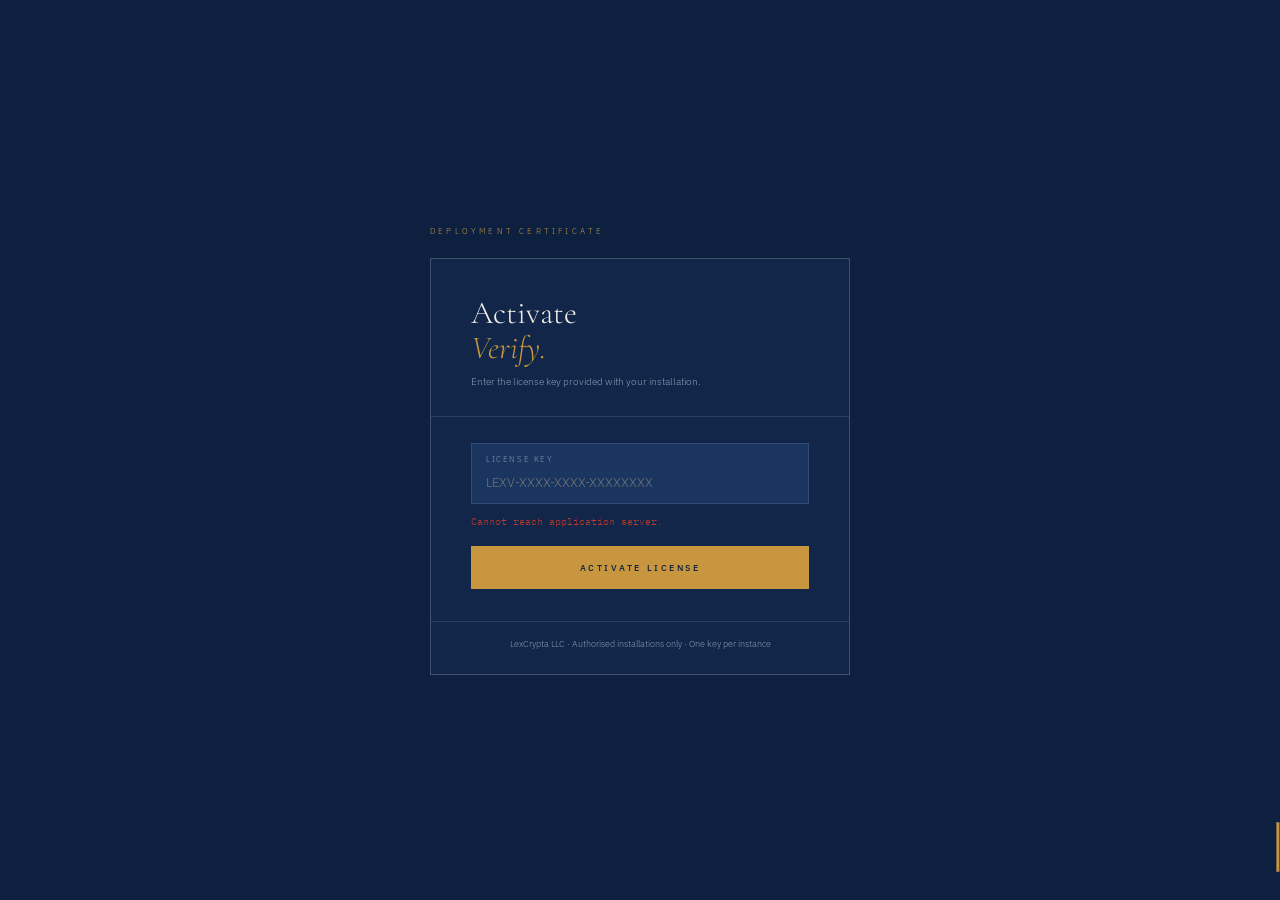
==== verify-deploy/index.html @ d0e6e13d "fix: complete load bar to 100% before overlay hides; exclude QS matters from list_matters API" ====
<!DOCTYPE html>
<html lang="en">
<head>
<meta charset="UTF-8">
<meta name="viewport" content="width=device-width,initial-scale=1">
<title>LexCrypta — Verify Terminal</title>
<link href="fonts/fonts.css" rel="stylesheet">
<style>
*,*::before,*::after{box-sizing:border-box;margin:0;padding:0}
:root{
  --navy:#0d2040;--navy2:#112649;--navy3:#1a3560;--navy4:#214070;
  --border:rgba(255,255,255,0.11);--border2:rgba(255,255,255,0.20);
  --gold:#c8963e;--gold2:#e0aa52;--golddim:rgba(200,150,62,0.09);
  --cream:#f2ede4;--muted:#8a9bb4;--text:#bcc8dc;
  --red:#c0392b;--reddim:rgba(192,57,43,0.09);
  --amber:#d4860a;--amberdim:rgba(212,134,10,0.09);
  --green:#2e7d52;--greendim:rgba(46,125,82,0.09);
  --teal:#1a7a6e;--tealdim:rgba(26,122,110,0.09);
  --blue:#2563a8;
  --sidebar:248px;
  --serif:'Cormorant Garamond',Georgia,serif;
  --sans:'IBM Plex Sans',sans-serif;
  --mono:'IBM Plex Mono',monospace;
}
html[data-theme="light"]{
  --navy:#eef2f7;--navy2:#e4eaf3;--navy3:#d8e2ef;--navy4:#cdd9ea;
  --border:rgba(0,40,80,0.09);--border2:rgba(0,40,80,0.16);
  --cream:#1a2d45;--text:#2e4a68;--muted:#587490;
  --golddim:rgba(160,110,30,0.10);
  --reddim:rgba(192,57,43,0.08);--amberdim:rgba(180,100,5,0.08);--greendim:rgba(30,100,60,0.08);
}
html{scroll-behavior:smooth}
body{font-family:var(--sans);background:var(--navy);color:var(--text);font-size:13px;line-height:1.6;font-weight:300;min-height:100vh;display:flex;-webkit-font-smoothing:antialiased}
::-webkit-scrollbar{width:3px}::-webkit-scrollbar-track{background:var(--navy2)}::-webkit-scrollbar-thumb{background:var(--border2)}

/* ── SIDEBAR ── */
.sidebar{width:var(--sidebar);min-height:100vh;background:var(--navy2);border-right:1px solid var(--border);display:flex;flex-direction:column;position:fixed;top:0;left:0;bottom:0;z-index:50}
.sidebar-logo{padding:28px 24px 20px;border-bottom:1px solid var(--border)}
.logo-name{font-family:var(--serif);font-size:17px;font-weight:500;letter-spacing:.14em;color:var(--cream);text-transform:uppercase}
.logo-sub{font-size:8px;letter-spacing:.32em;text-transform:uppercase;color:var(--gold);margin-top:3px}
.sidebar-user{padding:12px 24px;border-bottom:1px solid var(--border)}
.sidebar-user-name{color:var(--text);font-weight:400;display:block;font-size:11px;margin-bottom:1px}
.sidebar-user-role{font-size:9px;letter-spacing:.1em;text-transform:uppercase;color:var(--muted)}
.sidebar-nav{padding:14px 0;flex:1;overflow-y:auto}
.nav-section-label{font-size:8px;letter-spacing:.25em;text-transform:uppercase;color:var(--muted);padding:10px 24px 5px;opacity:.55}
.nav-item{display:flex;align-items:center;gap:10px;padding:10px 24px;font-size:10px;letter-spacing:.12em;text-transform:uppercase;color:var(--muted);border:none;border-left:2px solid transparent;transition:all .18s;cursor:pointer;background:none;width:100%;text-align:left;font-family:var(--sans);font-weight:400}
.nav-item:hover{color:var(--text);background:rgba(255,255,255,.025)}
.nav-item.active{color:var(--gold);border-left-color:var(--gold);background:var(--golddim)}
.nav-item svg{width:14px;height:14px;stroke:currentColor;fill:none;stroke-width:1.5;flex-shrink:0}
.nav-badge{margin-left:auto;min-width:17px;height:17px;display:inline-flex;align-items:center;justify-content:center;color:#fff;font-size:8px;font-weight:500;border-radius:9px;padding:0 5px;font-family:var(--mono)}
.nb-red{background:var(--red)}.nb-amber{background:var(--amber)}.nb-teal{background:var(--teal)}.nb-gold{background:var(--gold);color:var(--navy)}
.sidebar-footer{padding:14px 24px;border-top:1px solid var(--border);font-size:9px;color:var(--muted)}
.lib-dot{width:5px;height:5px;border-radius:50%;background:var(--green);display:inline-block;margin-right:5px;flex-shrink:0}

/* ── MAIN ── */
.main{margin-left:var(--sidebar);flex:1;display:flex;flex-direction:column;min-height:100vh}
.topbar{display:flex;align-items:center;justify-content:space-between;padding:18px 40px;border-bottom:1px solid var(--border);background:var(--navy2);position:sticky;top:0;z-index:40}
.topbar-title{font-family:var(--serif);font-size:22px;font-weight:300;color:var(--cream)}
.topbar-title em{font-style:italic;color:var(--gold)}
.topbar-actions{display:flex;gap:10px;align-items:center}

/* ── BUTTONS ── */
.btn{font-family:var(--sans);font-size:9px;letter-spacing:.2em;text-transform:uppercase;padding:10px 20px;border:1px solid var(--border2);background:none;color:var(--text);transition:all .18s;cursor:pointer;font-weight:400}
.btn:hover{border-color:var(--gold);color:var(--gold)}
.btn-gold{background:var(--gold);color:var(--navy);border-color:var(--gold);font-weight:500}
.btn-gold:hover{background:var(--gold2);color:var(--navy)}
.btn-teal{background:var(--teal);color:#fff;border-color:var(--teal);font-weight:500}
.btn-teal:hover{background:#1d8f82;color:#fff}
.btn-sm{padding:7px 13px;font-size:8px}
.btn-danger{border-color:rgba(192,57,43,.3);color:var(--red)}
.btn-danger:hover{background:var(--reddim)}
.btn:disabled{opacity:.35;cursor:not-allowed}

/* ── CONTENT ── */
.content{padding:32px 40px;flex:1}
.view{display:none}.view.active{display:block}

/* ════════════════════════════════
   LOGIN
════════════════════════════════ */
#view-login{display:flex;align-items:center;justify-content:center;min-height:100vh;padding:40px;background:var(--navy);position:fixed;inset:0;z-index:200}
.login-bg{position:absolute;inset:0;background-image:linear-gradient(rgba(200,150,62,.6) 1px,transparent 1px),linear-gradient(90deg,rgba(200,150,62,.6) 1px,transparent 1px);background-size:72px 72px;opacity:.018;pointer-events:none}
.login-glow{position:absolute;inset:0;pointer-events:none;background:radial-gradient(ellipse 60% 50% at 50% 50%,rgba(200,150,62,.06) 0%,transparent 70%)}
.login-card{position:relative;z-index:2;width:100%;max-width:400px;border:1px solid var(--border2);background:var(--navy2)}
.login-head{padding:36px 40px 24px;border-bottom:1px solid var(--border)}
.login-kicker{font-size:8px;letter-spacing:.4em;text-transform:uppercase;color:var(--gold);display:flex;align-items:center;gap:12px;margin-bottom:16px}
.login-kicker::before{content:'';width:20px;height:1px;background:var(--gold)}
.login-h{font-family:var(--serif);font-size:30px;font-weight:300;color:var(--cream);line-height:1.1}
.login-h em{font-style:italic;color:var(--gold)}
.login-body{padding:24px 40px 32px}
.field-group{margin-bottom:2px}
.field-lbl{background:var(--navy3);border:1px solid var(--border);border-bottom:none;padding:9px 14px 0;font-size:8px;letter-spacing:.2em;text-transform:uppercase;color:var(--muted)}
.field-inp{background:var(--navy3);border:1px solid var(--border);border-top:none;color:var(--cream);padding:7px 14px 11px;font-size:13px;outline:none;width:100%;font-family:var(--sans);font-weight:300;transition:border-color .2s}
.field-inp:focus{border-color:rgba(200,150,62,.4)}
.field-inp::placeholder{color:var(--muted)}
.login-submit{width:100%;padding:15px;margin-top:14px;background:var(--gold);color:var(--navy);font-size:9px;letter-spacing:.25em;text-transform:uppercase;font-weight:500;border:none;cursor:pointer;font-family:var(--sans);transition:background .2s}
.login-submit:hover{background:var(--gold2)}
.login-hint{font-size:10px;color:var(--muted);text-align:center;padding:12px 40px 22px;border-top:1px solid var(--border);line-height:1.6}

/* ════════════════════════════════
   DASHBOARD — CLEAN
════════════════════════════════ */
.dash-stats{display:grid;grid-template-columns:repeat(4,1fr);gap:1px;background:var(--border);border:1px solid var(--border);margin-bottom:28px}
.stat-cell{background:var(--navy2);padding:20px 22px;position:relative;overflow:hidden}
.stat-cell::before{content:'';position:absolute;top:0;left:0;right:0;height:2px;background:var(--border)}
.sc-gold::before{background:var(--gold)}.sc-red::before{background:var(--red)}.sc-amber::before{background:var(--amber)}.sc-teal::before{background:var(--teal)}
.stat-lbl{font-size:8px;letter-spacing:.22em;text-transform:uppercase;color:var(--muted);margin-bottom:8px}
.stat-val{font-family:var(--serif);font-size:32px;font-weight:300;color:var(--cream);line-height:1}
.stat-sub{font-size:9px;color:var(--muted);margin-top:4px}

.section-eyebrow{font-size:8px;letter-spacing:.3em;text-transform:uppercase;color:var(--gold);display:flex;align-items:center;gap:12px;margin-bottom:16px}
.section-eyebrow::after{content:'';flex:1;height:1px;background:var(--border)}

/* ── CLEAN MATTER ROWS ── */
.matters-list{display:flex;flex-direction:column;gap:1px;background:var(--border);border:1px solid var(--border)}
.matter-row{background:var(--navy2);display:flex;align-items:center;gap:14px;padding:16px 20px;transition:background .15s;cursor:pointer}
.matter-row:hover{background:var(--navy3)}
.matter-att{width:7px;height:7px;border-radius:50%;flex-shrink:0}
.att-red{background:var(--red);box-shadow:0 0 7px rgba(192,57,43,.5)}
.att-amber{background:var(--amber);box-shadow:0 0 5px rgba(212,134,10,.4)}
.att-blue{background:#4a7fc0}
.att-green{background:var(--green)}
.matter-main{flex:1;min-width:0}
.matter-subject{font-family:var(--serif);font-size:16px;font-weight:400;color:var(--cream);margin-bottom:2px;white-space:nowrap;overflow:hidden;text-overflow:ellipsis}
.matter-ref{font-size:9px;color:var(--muted);font-family:var(--mono)}
.matter-meta{display:flex;gap:12px;margin-top:5px;flex-wrap:wrap;align-items:center}
.m-type{font-size:8px;letter-spacing:.14em;text-transform:uppercase;padding:2px 7px;border:1px solid var(--border)}
.m-type.bankruptcy{color:var(--amber);border-color:rgba(212,134,10,.28)}
.m-type.family_law{color:#7ab0d4;border-color:rgba(122,176,212,.28)}
.m-type.civil{color:#a78bfa;border-color:rgba(167,139,250,.28)}
.m-date{font-size:9px;color:var(--muted);font-family:var(--mono)}
.m-flag{font-size:10px;color:var(--muted)}
.matter-right{display:flex;align-items:center;gap:10px;flex-shrink:0}
.exp-badge{font-size:8px;letter-spacing:.12em;text-transform:uppercase;padding:3px 9px;border:1px solid;font-family:var(--mono)}
.exp-HIGH{color:var(--red);border-color:rgba(192,57,43,.3);background:var(--reddim)}
.exp-MEDIUM{color:var(--amber);border-color:rgba(212,134,10,.3);background:var(--amberdim)}
.exp-LOW{color:var(--green);border-color:rgba(46,125,82,.3);background:var(--greendim)}
.exp-PENDING{color:var(--muted);border-color:var(--border)}
.m-last{font-size:9px;color:var(--muted);font-family:var(--mono);white-space:nowrap}
.q-btn{font-size:8px;letter-spacing:.14em;text-transform:uppercase;padding:6px 12px;border:1px solid var(--border2);background:none;color:var(--muted);cursor:pointer;font-family:var(--sans);transition:all .18s;white-space:nowrap}
.q-btn:hover{border-color:var(--teal);color:var(--teal)}
.q-btn.queued{border-color:rgba(26,122,110,.4);color:var(--teal);background:var(--tealdim)}
.m-chevron{width:13px;height:13px;stroke:var(--muted);fill:none;stroke-width:1.5;flex-shrink:0}

/* ════════════════════════════════
   LEXI QUEUE VIEW
════════════════════════════════ */
.queue-header-band{
  background:var(--navy2);border:1px solid var(--border);border-top:2px solid var(--teal);
  padding:20px 24px;margin-bottom:20px;
  display:flex;align-items:center;justify-content:space-between;flex-wrap:wrap;gap:14px;
}
.qh-left{}
.qh-eyebrow{font-size:8px;letter-spacing:.3em;text-transform:uppercase;color:var(--teal);display:flex;align-items:center;gap:10px;margin-bottom:6px}
.qh-eyebrow svg{width:12px;height:12px;stroke:currentColor;fill:none;stroke-width:2}
.qh-title{font-family:var(--serif);font-size:22px;font-weight:300;color:var(--cream)}
.qh-sub{font-size:11px;color:var(--muted);margin-top:4px;line-height:1.6}
.qh-right{display:flex;gap:10px;align-items:center;flex-wrap:wrap}

/* Progress bar */
.queue-progress-bar{display:none;background:var(--navy2);border:1px solid var(--border);padding:14px 20px;margin-bottom:16px}
.qpb-track{height:2px;background:var(--border);position:relative;overflow:hidden;margin-bottom:8px}
.qpb-fill{position:absolute;top:0;left:0;height:100%;background:var(--teal);transition:width .7s ease}
.qpb-row{display:flex;justify-content:space-between;align-items:center}
.qpb-label{font-family:var(--mono);font-size:10px;color:var(--muted)}
.qpb-stage{color:var(--teal)}
.qpb-pct{font-family:var(--mono);font-size:10px;color:var(--muted)}

/* Queue empty state */
.queue-empty-state{border:1px solid var(--border);background:var(--navy2);padding:48px 32px;text-align:center}
.qes-num{font-family:var(--serif);font-size:48px;color:var(--border2);font-weight:300;line-height:1;margin-bottom:10px}
.qes-title{font-family:var(--serif);font-size:20px;color:var(--text);font-weight:300;margin-bottom:8px}
.qes-sub{font-size:12px;color:var(--muted);line-height:1.7;max-width:380px;margin:0 auto 20px}

/* Queue items */
.queue-items{display:flex;flex-direction:column;gap:1px;background:var(--border);border:1px solid var(--border);margin-bottom:16px}
.queue-item{background:var(--navy2);position:relative;transition:background .15s}
.queue-item:hover{background:var(--navy3)}
.queue-item.qi-running{background:var(--tealdim);border-left:2px solid var(--teal)}
.queue-item.qi-done{opacity:.55}
.qi-top{display:flex;align-items:center;gap:12px;padding:16px 20px}
.qi-rank{font-family:var(--serif);font-size:28px;font-weight:300;color:var(--border2);line-height:1;width:28px;text-align:center;flex-shrink:0}
.qi-rank.active-rank{color:var(--teal)}
.qi-reorder{display:flex;flex-direction:column;gap:2px;flex-shrink:0}
.qi-rb{background:none;border:1px solid var(--border);color:var(--muted);width:20px;height:16px;display:flex;align-items:center;justify-content:center;cursor:pointer;font-size:8px;transition:all .15s;padding:0;line-height:1}
.qi-rb:hover{border-color:var(--gold);color:var(--gold)}
.qi-rb:disabled{opacity:.2;cursor:not-allowed}
.qi-main{flex:1;min-width:0}
.qi-subject{font-family:var(--serif);font-size:16px;font-weight:400;color:var(--cream);margin-bottom:2px}
.qi-ref{font-size:9px;color:var(--muted);font-family:var(--mono)}
.qi-meta{display:flex;gap:12px;margin-top:5px;flex-wrap:wrap;align-items:center}
.qi-type{font-size:8px;letter-spacing:.12em;text-transform:uppercase;padding:2px 7px;border:1px solid var(--border)}
.qi-type.bankruptcy{color:var(--amber);border-color:rgba(212,134,10,.28)}
.qi-type.family_law{color:#7ab0d4;border-color:rgba(122,176,212,.28)}
.qi-type.civil{color:#a78bfa;border-color:rgba(167,139,250,.28)}
.qi-docs{font-size:9px;color:var(--muted);font-family:var(--mono)}
.qi-right{display:flex;align-items:center;gap:10px;flex-shrink:0}
.qi-status{font-size:8px;letter-spacing:.12em;text-transform:uppercase;padding:3px 9px;border:1px solid;font-family:var(--mono)}
.qis-waiting{color:var(--muted);border-color:var(--border)}
.qis-running{color:var(--teal);border-color:rgba(26,122,110,.4);background:var(--tealdim);animation:blink 1.3s ease-in-out infinite}
.qis-done{color:var(--green);border-color:rgba(46,125,82,.3);background:var(--greendim)}
@keyframes blink{0%,100%{opacity:1}50%{opacity:.4}}
.qi-remove{background:none;border:none;color:var(--muted);cursor:pointer;font-size:15px;line-height:1;padding:2px 5px;transition:color .15s}
.qi-remove:hover{color:var(--red)}

/* ── LEXI ATTENTION SCORE — in queue ── */
.qi-las{padding:0 20px 16px 60px}
.qi-las.hidden{display:none}
.las-card{background:var(--navy3);border:1px solid var(--border2);position:relative;overflow:hidden}
.las-card::before{content:'';position:absolute;top:0;left:0;right:0;height:2px}
.las-card.lc-high::before{background:var(--red)}
.las-card.lc-mid::before{background:var(--amber)}
.las-card.lc-low::before{background:var(--green)}
.las-inner{padding:14px 18px;display:flex;align-items:flex-start;gap:16px}
.las-score-col{flex-shrink:0;text-align:center;width:68px}
.las-score-num{font-family:var(--serif);font-size:38px;font-weight:300;color:var(--cream);line-height:1}
.las-score-lbl{font-size:7px;letter-spacing:.2em;text-transform:uppercase;color:var(--muted);margin-top:2px}
.las-bar-track{width:100%;height:2px;background:var(--border);margin-top:6px}
.las-bar-fill{height:100%;transition:width 1.2s cubic-bezier(.2,.8,.3,1)}
.lbf-high{background:var(--red)}.lbf-mid{background:var(--amber)}.lbf-low{background:var(--green)}
.las-main{flex:1;min-width:0}
.las-verdict{font-size:9px;letter-spacing:.2em;text-transform:uppercase;font-weight:500;margin-bottom:5px}
.lv-high{color:var(--red)}.lv-mid{color:var(--amber)}.lv-low{color:var(--green)}
.las-reason{font-size:11px;color:var(--muted);line-height:1.65;font-style:italic;margin-bottom:8px}
.las-breakdown-btn{font-size:8px;letter-spacing:.14em;text-transform:uppercase;color:var(--gold);background:none;border:none;cursor:pointer;padding:0;font-family:var(--sans);transition:opacity .15s}
.las-breakdown-btn:hover{opacity:.7}
.las-breakdown{display:none;padding:12px 18px 14px;border-top:1px solid var(--border);background:var(--navy)}
.las-breakdown.open{display:block}
.las-comp{display:flex;align-items:center;gap:10px;margin-bottom:7px}
.las-comp:last-child{margin-bottom:0}
.las-comp-lbl{font-size:9px;letter-spacing:.06em;color:var(--muted);width:150px;flex-shrink:0}
.las-comp-track{flex:1;height:2px;background:var(--border);position:relative}
.las-comp-fill{position:absolute;top:0;left:0;height:100%;background:var(--gold);transition:width 1s ease .15s}
.las-comp-val{font-family:var(--mono);font-size:10px;color:var(--text);width:36px;text-align:right;flex-shrink:0}
.las-comp-max{color:var(--muted);font-size:9px}

/* No LAS state */
.qi-no-las{background:var(--navy3);border:1px solid var(--border);padding:12px 16px;font-size:11px;color:var(--muted);font-style:italic;display:flex;align-items:center;gap:10px}
.qi-no-las::before{content:'';width:3px;height:20px;background:var(--border2);border-radius:2px;flex-shrink:0}

/* Queue footer note */
.queue-note{font-size:10px;color:var(--muted);line-height:1.7;padding:12px 0}

/* ════════════════════════════════
   MATTER VIEW
════════════════════════════════ */
.matter-header{background:var(--navy2);border:1px solid var(--border);border-top:2px solid var(--gold);padding:22px 28px;margin-bottom:20px;display:flex;align-items:flex-start;justify-content:space-between;gap:20px}
.mh-eyebrow{font-size:8px;letter-spacing:.28em;text-transform:uppercase;color:var(--gold);margin-bottom:7px;display:flex;align-items:center;gap:10px}
.mh-eyebrow::before{content:'';width:14px;height:1px;background:var(--gold)}
.mh-subject{font-family:var(--serif);font-size:26px;font-weight:300;color:var(--cream);line-height:1.1;margin-bottom:3px}
.mh-meta{display:flex;gap:18px;flex-wrap:wrap;margin-top:8px}
.mhf-lbl{color:var(--muted);font-size:8px;letter-spacing:.12em;text-transform:uppercase;margin-right:5px}
.mhf-val{color:var(--text);font-family:var(--mono);font-size:10px}
.mh-right{display:flex;flex-direction:column;align-items:flex-end;gap:8px;flex-shrink:0}
.mh-las{text-align:right}
.mh-las-num{font-family:var(--serif);font-size:36px;font-weight:300;line-height:1;color:var(--cream)}
.mh-las-lbl{font-size:7px;letter-spacing:.22em;text-transform:uppercase;color:var(--gold);margin-top:2px}
.mh-las-verdict{font-size:9px;letter-spacing:.15em;text-transform:uppercase;margin-top:3px}
.ps-verdict{font-size:42px;font-weight:700;letter-spacing:.08em;font-family:var(--mono);line-height:1}
.ps-verdict.pursue{color:#2e9e6b}
.ps-verdict.skip{color:#c0392b}
.ps-score{font-size:11px;letter-spacing:.15em;color:var(--muted);margin:4px 0 12px;font-family:var(--mono)}
.ps-bullets{font-size:12px;line-height:1.8;color:var(--text);max-width:600px}
.ps-bullets span{display:block;padding-left:12px;position:relative}
.ps-bullets span::before{content:"›";position:absolute;left:0;color:var(--gold)}
.db-checks-grid{display:grid;grid-template-columns:1fr 1fr;gap:6px}
.db-check-row{display:flex;align-items:center;gap:10px;padding:8px 12px;background:var(--navy2);border:1px solid var(--border);border-radius:3px}
.db-check-name{font-size:10px;font-weight:500;flex:1}
.db-check-finding{font-size:10px;color:var(--muted);flex:2}
.db-pill{font-size:8px;letter-spacing:.1em;padding:2px 7px;border-radius:2px;font-weight:600}
.db-pill.hit{background:rgba(192,57,43,.15);color:#c0392b}
.db-pill.clear{background:rgba(46,158,107,.15);color:#2e9e6b}
.db-pill.pending{background:rgba(200,150,62,.15);color:var(--gold)}

/* Upload zones */
.upload-zones{display:grid;grid-template-columns:repeat(3,1fr);gap:1px;background:var(--border);border:1px solid var(--border);margin-bottom:18px}
.upload-zone{background:var(--navy2);padding:20px}
.uz-head{display:flex;align-items:center;justify-content:space-between;margin-bottom:12px}
.uz-type{font-size:8px;letter-spacing:.2em;text-transform:uppercase;color:var(--muted);display:flex;align-items:center;gap:7px}
.uz-type svg{width:12px;height:12px;stroke:currentColor;fill:none;stroke-width:1.5}
.uz-count{font-family:var(--mono);font-size:9px;color:var(--muted);border:1px solid var(--border);padding:2px 7px}
.uz-count.has{color:var(--gold);border-color:rgba(200,150,62,.3)}
.dz{border:1px dashed var(--border2);padding:16px;text-align:center;cursor:pointer;transition:all .2s;position:relative;min-height:68px;display:flex;flex-direction:column;align-items:center;justify-content:center;gap:4px}
.dz:hover,.dz.over{border-color:var(--gold);background:var(--golddim)}
.dz input{position:absolute;inset:0;opacity:0;cursor:pointer;width:100%;height:100%}
.dz-icon{font-size:17px;opacity:.35}
.dz-text{font-size:10px;color:var(--muted);line-height:1.4}
.dz-text span{color:var(--gold)}
.file-pills{display:flex;flex-direction:column;gap:3px;margin-top:7px}
.file-pill{display:flex;align-items:center;justify-content:space-between;background:var(--navy);border:1px solid var(--border);padding:5px 9px;font-size:10px}
.fp-name{color:var(--text);overflow:hidden;text-overflow:ellipsis;white-space:nowrap;flex:1}
.fp-badge{font-family:var(--mono);font-size:8px;padding:1px 5px;border:1px solid;flex-shrink:0;margin-left:7px}
.fpb-ready{color:var(--green);border-color:rgba(46,125,82,.3)}
.fpb-parsing{color:#4a9fd4;border-color:rgba(74,159,212,.3)}

.run-bar{background:var(--navy2);border:1px solid var(--border);padding:14px 20px;margin-bottom:18px;display:flex;align-items:center;gap:14px;flex-wrap:wrap}
.run-analyst-inp{background:transparent;border:none;border-bottom:1px solid var(--border);color:var(--cream);font-family:var(--sans);font-size:12px;padding:3px 0;outline:none;transition:border-color .2s;width:180px}
.run-analyst-inp:focus{border-bottom-color:var(--gold)}
.run-status{font-family:var(--mono);font-size:10px;color:var(--muted);flex:1;min-width:140px}

/* Results */
.results-eyebrow{font-size:8px;letter-spacing:.28em;text-transform:uppercase;color:var(--gold);display:flex;align-items:center;gap:12px;margin-bottom:16px}
.results-eyebrow::after{content:'';flex:1;height:1px;background:var(--border)}

.results-zones{display:grid;grid-template-columns:1fr 1fr;gap:1px;background:var(--border);border:1px solid var(--border);margin-bottom:18px}
.results-zone{background:var(--navy2)}
.rz-head{padding:12px 16px;border-bottom:1px solid var(--border);display:flex;align-items:center;gap:8px}
.rz-head-title{font-size:9px;letter-spacing:.18em;text-transform:uppercase;color:var(--muted)}
.rz-head-title.gold{color:var(--gold)}

.signal-cats{display:flex;flex-direction:column}
.sig-cat{padding:11px 16px;display:flex;align-items:center;gap:10px;border-bottom:1px solid var(--border);transition:background .12s}
.sig-cat:last-child{border-bottom:none}
.sig-cat:hover{background:var(--navy3)}
.sig-ind{width:3px;height:30px;flex-shrink:0;border-radius:2px}
.ind-detected{background:var(--gold)}.ind-possible{background:var(--amber)}.ind-none{background:var(--border2)}
.sig-main{flex:1;min-width:0}
.sig-name{font-family:var(--serif);font-size:14px;color:var(--cream);font-weight:400;margin-bottom:1px}
.sig-cat-label{font-size:8px;letter-spacing:.1em;text-transform:uppercase;color:var(--muted)}
.sig-right{text-align:right;flex-shrink:0}
.sig-badge{font-family:var(--mono);font-size:8px;padding:2px 7px;border:1px solid;display:inline-block;margin-bottom:2px}
.scb-detected{color:var(--gold);border-color:rgba(200,150,62,.3);background:var(--golddim)}
.scb-possible{color:var(--amber);border-color:rgba(212,134,10,.3);background:var(--amberdim)}
.scb-none{color:var(--muted);border-color:var(--border)}
.sig-count{font-size:9px;color:var(--muted);font-family:var(--mono)}
.sig-amt{font-size:10px;color:var(--gold);font-family:var(--mono)}

.intel-cards{display:flex;flex-direction:column;gap:8px;padding:14px}
.intel-card{border:1px solid var(--border);background:var(--navy3);padding:14px;position:relative;overflow:hidden}
.intel-card::before{content:'';position:absolute;left:0;top:0;bottom:0;width:2px}
.intel-card.asset::before{background:var(--gold)}
.intel-card.conversion::before{background:var(--amber)}
.intel-card.flow::before{background:#4a9fd4}
.intel-card.obfuscation::before{background:var(--red)}
.ic-cat{font-size:8px;letter-spacing:.18em;text-transform:uppercase;margin-bottom:4px;padding-left:8px}
.ic-cat.asset{color:var(--gold)}.ic-cat.conversion{color:var(--amber)}.ic-cat.flow{color:#4a9fd4}.ic-cat.obfuscation{color:var(--red)}
.ic-title{font-family:var(--serif);font-size:15px;color:var(--cream);font-weight:400;margin-bottom:5px;padding-left:8px}
.ic-narrative{font-size:11px;color:var(--muted);line-height:1.65;padding-left:8px;margin-bottom:8px;font-style:italic}
.ic-tags{display:flex;gap:6px;flex-wrap:wrap;padding-left:8px;margin-bottom:8px}
.ic-tag{font-size:8px;letter-spacing:.1em;text-transform:uppercase;padding:2px 7px;border:1px solid var(--border);color:var(--muted);font-family:var(--mono)}
.ic-tag.high{color:var(--green);border-color:rgba(46,125,82,.3)}
.ic-tag.medium{color:var(--amber);border-color:rgba(212,134,10,.3)}
.ic-tag.low{color:var(--red);border-color:rgba(192,57,43,.3)}
.ic-path{padding:9px 11px;background:var(--navy);border:1px solid var(--border);font-size:10px;color:var(--text);line-height:1.65}
.ic-path-lbl{font-size:8px;letter-spacing:.16em;text-transform:uppercase;color:var(--gold);margin-bottom:3px;display:block}

.tax-recon{border:1px solid var(--border);border-top:2px solid var(--amber);background:var(--navy2);margin-bottom:18px}
.tax-head{padding:12px 18px;border-bottom:1px solid var(--border);display:flex;align-items:center;justify-content:space-between}
.tax-title{font-size:9px;letter-spacing:.18em;text-transform:uppercase;color:var(--amber);display:flex;align-items:center;gap:7px}
.tax-title svg{width:11px;height:11px;stroke:currentColor;fill:none;stroke-width:2}
.tax-grid{display:grid;grid-template-columns:repeat(3,1fr);gap:1px;background:var(--border);margin:14px 14px 10px}
.tax-cell{background:var(--navy3);padding:12px 14px;text-align:center}
.tax-cell-lbl{font-size:8px;letter-spacing:.16em;text-transform:uppercase;color:var(--muted);margin-bottom:4px}
.tax-cell-val{font-family:var(--serif);font-size:22px;font-weight:300;line-height:1}
.tv-declared{color:var(--text)}.tv-detected{color:var(--gold)}.tv-gap{color:var(--red)}
.tax-narrative{font-size:11px;color:var(--muted);line-height:1.75;font-style:italic;border-left:2px solid var(--amber);padding:9px 14px;background:var(--amberdim);margin:0 14px 14px}

.timeline-band{border:1px solid var(--border);background:var(--navy2);margin-bottom:18px}
.tb-head{padding:11px 18px;border-bottom:1px solid var(--border);font-size:9px;letter-spacing:.18em;text-transform:uppercase;color:var(--muted);display:flex;justify-content:space-between}
.tb-periods{display:flex}
.tb-period{flex:1;padding:11px 14px;border-right:1px solid var(--border);text-align:center}
.tb-period:last-child{border-right:none}
.tb-period-lbl{font-size:8px;letter-spacing:.14em;text-transform:uppercase;color:var(--muted);margin-bottom:3px}
.tb-period-val{font-family:var(--serif);font-size:18px;color:var(--cream);font-weight:300}
.tb-period-sub{font-size:9px;color:var(--muted);margin-top:2px}
.tb-period.tb-active{background:var(--golddim)}
.tb-period.tb-active .tb-period-lbl,.tb-period.tb-active .tb-period-val{color:var(--gold)}

.lexi-audit{border:1px solid var(--border);border-left:2px solid var(--gold);background:var(--navy2);padding:12px 18px;display:flex;align-items:center;gap:12px;margin-bottom:16px;font-size:11px;color:var(--muted);line-height:1.6}
.la-dot{width:5px;height:5px;border-radius:50%;background:var(--green);flex-shrink:0}
.la-text strong{color:var(--gold)}

/* ════════════════════════════════
   ADMIN
════════════════════════════════ */
.admin-grid{display:grid;grid-template-columns:1fr 1fr;gap:14px}
.admin-card{background:var(--navy2);border:1px solid var(--border);padding:22px}
.admin-card h3{font-family:var(--serif);font-size:17px;color:var(--cream);font-weight:300;margin-bottom:14px;padding-bottom:11px;border-bottom:1px solid var(--border)}
.user-row{display:flex;align-items:center;justify-content:space-between;padding:9px 0;border-bottom:1px solid var(--border);font-size:12px}
.user-row:last-child{border-bottom:none}
.user-name{color:var(--cream);font-weight:400}
.user-email{color:var(--muted);font-size:10px;font-family:var(--mono)}
.user-role{font-size:8px;letter-spacing:.12em;text-transform:uppercase;padding:2px 7px;border:1px solid}
.role-admin{color:var(--gold);border-color:rgba(200,150,62,.3)}
.role-lawyer{color:var(--muted);border-color:var(--border2)}
.lib-count-grid{display:grid;grid-template-columns:repeat(2,1fr);gap:1px;background:var(--border);margin-top:12px}
.lc-cell{background:var(--navy3);padding:10px 12px;text-align:center}
.lc-num{font-family:var(--serif);font-size:24px;color:var(--gold);font-weight:300;line-height:1}
.lc-lbl{font-size:8px;letter-spacing:.14em;text-transform:uppercase;color:var(--muted);margin-top:3px}

/* ════════════════════════════════
   MODALS & NOTIFY
════════════════════════════════ */
.modal-overlay{position:fixed;inset:0;background:rgba(8,15,28,.9);z-index:150;display:none;align-items:center;justify-content:center;backdrop-filter:blur(4px)}
.modal-overlay.show{display:flex}
.modal{background:var(--navy2);border:1px solid var(--border2);width:100%;max-width:560px;position:relative;animation:modalIn .22s ease}
@keyframes modalIn{from{opacity:0;transform:translateY(14px)}to{opacity:1;transform:none}}
.modal::before{content:'';position:absolute;top:0;left:0;right:0;height:2px;background:linear-gradient(90deg,transparent,var(--gold),transparent)}
.modal-head{padding:28px 32px 20px;border-bottom:1px solid var(--border)}
.modal-eyebrow{font-size:8px;letter-spacing:.3em;text-transform:uppercase;color:var(--gold);margin-bottom:8px}
.modal-title{font-family:var(--serif);font-size:24px;font-weight:300;color:var(--cream)}
.modal-title em{font-style:italic;color:var(--gold)}
.modal-body{padding:24px 32px}
.form-row{display:grid;grid-template-columns:1fr 1fr;gap:10px;margin-bottom:10px}
.form-row.full{grid-template-columns:1fr}
.field{display:flex;flex-direction:column;gap:6px}
.field-label{font-size:8px;letter-spacing:.18em;text-transform:uppercase;color:var(--muted)}
.field-input{background:var(--navy);border:1px solid var(--border);color:var(--cream);padding:10px 13px;font-size:12px;outline:none;font-family:var(--sans);font-weight:300;transition:border-color .2s}
.field-input:focus{border-color:rgba(200,150,62,.4)}
.field-input::placeholder{color:var(--muted)}
select.field-input{cursor:pointer;appearance:none;background-image:url("data:image/svg+xml,%3Csvg xmlns='http://www.w3.org/2000/svg' width='10' height='6'%3E%3Cpath d='M0 0l5 6 5-6z' fill='%236a7a8e'/%3E%3C/svg%3E");background-repeat:no-repeat;background-position:right 12px center;padding-right:30px}
.type-grid{display:grid;grid-template-columns:repeat(3,1fr);gap:7px;margin-bottom:14px}
.type-opt{border:1px solid var(--border);background:var(--navy);padding:12px 10px;text-align:center;cursor:pointer;transition:all .18s;position:relative;overflow:hidden}
.type-opt::before{content:'';position:absolute;top:0;left:0;right:0;height:2px;background:transparent;transition:background .18s}
.type-opt:hover{border-color:var(--border2)}
.type-opt.selected{border-color:rgba(200,150,62,.35);background:var(--golddim)}
.type-opt.selected::before{background:var(--gold)}
.type-opt.selected .type-name{color:var(--gold)}
.type-icon{font-size:16px;margin-bottom:5px;display:block}
.type-name{font-size:9px;letter-spacing:.1em;text-transform:uppercase;color:var(--muted);display:block;transition:color .18s}
.type-desc{font-size:9px;color:var(--muted);margin-top:2px;line-height:1.3;display:block}
.modal-foot{padding:16px 32px;border-top:1px solid var(--border);display:flex;justify-content:flex-end;gap:10px}

.notify{position:fixed;bottom:28px;right:28px;background:var(--navy2);border:1px solid var(--border2);border-left:3px solid var(--gold);padding:14px 18px;z-index:300;transform:translateX(140%);transition:transform .32s cubic-bezier(.23,1,.32,1);max-width:300px}
.notify.show{transform:translateX(0)}
.notify-title{font-size:11px;color:var(--cream);margin-bottom:2px;font-weight:400}
.notify-msg{font-size:10px;color:var(--muted);line-height:1.5}

/* ── QUICK SCAN ── */
.scan-drop{border:1.5px dashed var(--border2);padding:52px 32px;text-align:center;cursor:pointer;transition:border-color .2s,background .2s;background:var(--navy2)}
.scan-drop:hover,.scan-drop.drag-over{border-color:var(--gold);background:var(--golddim)}
.scan-drop-icon{margin:0 auto 14px;width:40px;height:40px;color:var(--muted)}
.scan-drop-title{font-family:var(--serif);font-size:20px;font-weight:300;color:var(--cream);margin-bottom:6px}
.scan-drop-sub{font-size:10px;color:var(--muted);letter-spacing:.05em}
.scan-file-row{display:flex;align-items:center;justify-content:space-between;padding:9px 14px;background:var(--navy2);border:1px solid var(--border);margin-bottom:3px;font-size:11px}
.scan-file-name{color:var(--text);flex:1;min-width:0;overflow:hidden;text-overflow:ellipsis;white-space:nowrap}
.scan-file-size{color:var(--muted);font-family:var(--mono);font-size:9px;margin:0 12px;flex-shrink:0}
.scan-file-rm{background:none;border:none;color:var(--muted);cursor:pointer;font-size:14px;padding:0 4px;flex-shrink:0}
.scan-file-rm:hover{color:var(--red)}
.scan-result-meta{display:grid;grid-template-columns:auto 1fr;gap:32px;align-items:start;margin-bottom:32px;padding:28px;background:var(--navy2);border:1px solid var(--border)}
.scan-las-num{font-family:var(--serif);font-size:72px;line-height:1;font-weight:300}
.scan-las-num.las-high{color:#c0392b}.scan-las-num.las-mid{color:#d4860a}.scan-las-num.las-low{color:#2e7d52}
.scan-section-title{font-size:8px;letter-spacing:.3em;text-transform:uppercase;color:var(--gold);margin:28px 0 12px;display:flex;align-items:center;gap:10px}
.scan-section-title::after{content:'';flex:1;height:1px;background:var(--border)}
.scan-sig-table{width:100%;border-collapse:collapse;margin-bottom:4px}
.scan-sig-table th{font-size:8px;letter-spacing:.2em;text-transform:uppercase;color:var(--muted);text-align:left;padding:8px 12px;border-bottom:1px solid var(--border)}
.scan-sig-table td{padding:9px 12px;border-bottom:1px solid var(--border);font-size:11px}
.scan-sig-table tr:hover td{background:rgba(255,255,255,.02)}
@keyframes lf-ring-out{0%{transform:scale(1);opacity:.65}100%{transform:scale(2.6);opacity:0}}
@keyframes lf-bar-shine{0%{background-position:200% 0}100%{background-position:-200% 0}}
@keyframes lf-entry-in{from{opacity:0;transform:translateY(5px)}to{opacity:1;transform:translateY(0)}}
@keyframes lf-dot{0%,80%,100%{opacity:.2}40%{opacity:1}}
.lf-overlay-wrap{background:var(--navy2);border:1px solid var(--border);padding:44px 36px 32px;width:100%;text-align:center;position:relative;overflow:hidden}
.lf-overlay-wrap::before{content:'';position:absolute;top:0;left:0;right:0;height:1px;background:linear-gradient(90deg,transparent,rgba(200,150,62,.55),transparent)}
.lf-rings{position:relative;width:88px;height:88px;margin:0 auto 26px;display:flex;align-items:center;justify-content:center}
.lf-ring{position:absolute;width:88px;height:88px;border-radius:50%;border:1px solid rgba(200,150,62,.55);animation:lf-ring-out 2.6s ease-out infinite}
.lf-ring:nth-child(2){animation-delay:.85s}
.lf-ring:nth-child(3){animation-delay:1.7s}
.lf-core{width:40px;height:40px;border-radius:50%;background:var(--golddim);border:1px solid rgba(200,150,62,.35);display:flex;align-items:center;justify-content:center;position:relative;z-index:2}
.lf-core-dot{width:10px;height:10px;border-radius:50%;background:var(--gold);box-shadow:0 0 10px rgba(200,150,62,.75),0 0 20px rgba(200,150,62,.3)}
.lf-stage{font-family:var(--mono);font-size:11px;letter-spacing:.24em;color:var(--gold);margin-bottom:8px;min-height:15px}
.lf-dots{margin-bottom:20px;height:10px}
.lf-dots span{display:inline-block;width:4px;height:4px;border-radius:50%;background:var(--gold);margin:0 3px;opacity:.2;animation:lf-dot 1.5s ease-in-out infinite}
.lf-dots span:nth-child(2){animation-delay:.2s}
.lf-dots span:nth-child(3){animation-delay:.4s}
.lf-stats{display:flex;justify-content:center;gap:32px;margin-bottom:22px}
.lf-stat{font-family:var(--mono);font-size:9px;letter-spacing:.14em;color:var(--muted)}
.lf-stat-val{display:block;font-size:18px;color:var(--text);letter-spacing:.02em;margin-bottom:3px;font-weight:300}
.lf-bar-wrap{background:var(--navy3);height:3px;border-radius:2px;margin-bottom:24px;overflow:hidden}
.lf-bar-fill{height:3px;border-radius:2px;background:linear-gradient(90deg,var(--gold) 0%,var(--gold2) 50%,var(--gold) 100%);background-size:200% 100%;transition:width .5s ease;animation:lf-bar-shine 1.8s linear infinite}
.lf-log{font-family:var(--mono);font-size:10px;text-align:left;height:110px;overflow-y:auto;border-top:1px solid var(--border);padding-top:12px}
.lf-log .lf-entry{animation:lf-entry-in .25s ease forwards;opacity:0;padding:1px 0;line-height:1.9}
.lf-log .lf-entry.lf-signal{color:var(--gold)}
.lf-log .lf-entry.lf-dim{color:var(--muted)}
.sig-detected{color:#c0392b;font-weight:500}.sig-possible{color:#d4860a}.sig-none{color:var(--muted)}
.scan-intel-card{border:1px solid var(--border);padding:18px;margin-bottom:10px;background:var(--navy2)}
.scan-intel-cat{font-size:8px;letter-spacing:.25em;text-transform:uppercase;color:var(--gold);margin-bottom:6px}
.scan-intel-title{font-family:var(--serif);font-size:18px;font-weight:300;color:var(--cream);margin-bottom:8px}
.scan-intel-narrative{font-size:11px;color:var(--muted);line-height:1.7;margin-bottom:10px}
.scan-intel-path-lbl{font-size:9px;letter-spacing:.15em;text-transform:uppercase;color:var(--gold);margin-bottom:4px}
.scan-intel-path{font-size:11px;color:var(--text);line-height:1.65}
</style>
</head>
<body>

<!-- ════ LICENSE ════ -->
<div id="view-license" style="display:none;align-items:center;justify-content:center;min-height:100vh;padding:40px;background:var(--navy);position:fixed;inset:0;z-index:300">
  <div style="width:100%;max-width:420px">
    <div style="font-size:8px;letter-spacing:.4em;text-transform:uppercase;color:var(--gold);display:flex;align-items:center;gap:14px;margin-bottom:20px">Deployment Certificate</div>
    <div style="border:1px solid var(--border2);background:var(--navy2)">
      <div style="padding:36px 40px 26px;border-bottom:1px solid var(--border)">
        <div style="font-family:var(--serif);font-size:32px;font-weight:300;color:var(--cream);line-height:1.1;margin-bottom:8px">Activate<br><em style="color:var(--gold)">Verify.</em></div>
        <div style="font-size:10px;color:var(--muted);line-height:1.7">Enter the license key provided with your installation.</div>
      </div>
      <div style="padding:26px 40px 32px">
        <div style="background:var(--navy3);border:1px solid var(--border);border-bottom:none;padding:9px 14px 0;font-size:8px;letter-spacing:.2em;text-transform:uppercase;color:var(--muted)">License Key</div>
        <input id="licKeyInput" style="background:var(--navy3);border:1px solid var(--border);border-top:none;color:var(--cream);padding:8px 14px 12px;font-size:13px;outline:none;width:100%;font-family:var(--sans);font-weight:300;box-sizing:border-box" type="text" placeholder="LEXV-XXXX-XXXX-XXXXXXXX" autocomplete="off" spellcheck="false" oninput="this.value=this.value.toUpperCase()">
        <div id="licErr" style="font-size:10px;color:var(--red,#c0392b);margin-top:10px;min-height:16px;font-family:var(--mono)"></div>
        <button style="width:100%;padding:16px;margin-top:16px;background:var(--gold);color:var(--navy);font-size:9px;letter-spacing:.28em;text-transform:uppercase;font-weight:500;border:none;cursor:pointer;font-family:var(--sans)" onclick="activateLicense()">Activate License</button>
      </div>
      <div style="font-size:9px;color:var(--muted);text-align:center;padding:14px 40px 22px;border-top:1px solid var(--border);line-height:1.8">LexCrypta LLC · Authorised installations only · One key per instance</div>
    </div>
  </div>
</div>

<!-- ════ LOGIN ════ -->
<div id="view-login">
  <div class="login-bg"></div><div class="login-glow"></div>
  <div class="login-card">
    <div class="login-head">
      <div class="login-kicker">Verify Terminal</div>
      <div class="login-h">Sign in to<br><em>Lexi.</em></div>
    </div>
    <div class="login-body">
      <div class="field-group" style="margin-bottom:2px">
        <div class="field-lbl">Email</div>
        <input class="field-inp" type="email" id="loginEmail" placeholder="you@firm.com" value="mike@harrisfirm.com">
      </div>
      <div class="field-group">
        <div class="field-lbl">Password</div>
        <input class="field-inp" type="password" id="loginPwd" placeholder="••••••••" value="demo">
      </div>
      <button class="login-submit" onclick="doLogin()">Sign In</button>
    </div>
    <div class="login-hint">Access is managed by your firm administrator.<br>Contact your admin if you need an account.</div>
  </div>
</div>

<!-- ════ APP SHELL ════ -->
<div id="appShell" style="display:none;width:100%">

<aside class="sidebar">
  <div class="sidebar-logo">
    <div class="logo-name">LexCrypta</div>
    <div class="logo-sub">Verify Terminal</div>
  </div>
  <div class="sidebar-user">
    <span class="sidebar-user-name">Michael Anderson</span>
    <span class="sidebar-user-role">Senior Associate</span>
  </div>
  <nav class="sidebar-nav">
    <div class="nav-section-label">Workspace</div>
    <button class="nav-item active" id="navDashboard" onclick="showView('dashboard')">
      <svg viewBox="0 0 24 24"><rect x="3" y="3" width="7" height="7"/><rect x="14" y="3" width="7" height="7"/><rect x="14" y="14" width="7" height="7"/><rect x="3" y="14" width="7" height="7"/></svg>
      Dashboard
      <span class="nav-badge nb-amber" id="nbAction">3</span>
    </button>
    <button class="nav-item" id="navQueue" onclick="showView('queue')">
      <svg viewBox="0 0 24 24"><polyline points="22 12 18 12 15 21 9 3 6 12 2 12"/></svg>
      Lexi Queue
      <span class="nav-badge nb-teal" id="nbQueue">2</span>
    </button>
    <button class="nav-item" id="navMatters" onclick="showView('matters')">
      <svg viewBox="0 0 24 24"><path d="M14 2H6a2 2 0 0 0-2 2v16a2 2 0 0 0 2 2h12a2 2 0 0 0 2-2V8z"/><polyline points="14 2 14 8 20 8"/></svg>
      All Matters
    </button>
    <div class="nav-section-label" style="margin-top:8px">Active</div>
    <button class="nav-item" id="navMatter" onclick="showView('matter')" style="display:none">
      <svg viewBox="0 0 24 24"><circle cx="12" cy="12" r="10"/><line x1="12" y1="8" x2="12" y2="12"/><line x1="12" y1="16" x2="12.01" y2="16"/></svg>
      <span id="navMatterName" style="overflow:hidden;text-overflow:ellipsis;white-space:nowrap">—</span>
    </button>
    <div class="nav-section-label" style="margin-top:8px">Tools</div>
    <button class="nav-item" id="navScan" onclick="showView('scan')">
      <svg viewBox="0 0 24 24"><path d="M21 15v4a2 2 0 0 1-2 2H5a2 2 0 0 1-2-2v-4"/><polyline points="17 8 12 3 7 8"/><line x1="12" y1="3" x2="12" y2="15"/></svg>
      Quick Scan
    </button>
    <div class="nav-section-label" style="margin-top:8px">Firm</div>
    <button class="nav-item" id="navAdmin" onclick="showView('admin')">
      <svg viewBox="0 0 24 24"><circle cx="12" cy="8" r="4"/><path d="M20 21a8 8 0 1 0-16 0"/></svg>
      Firm Admin
    </button>
  </nav>
  <div class="sidebar-footer">
    <div style="display:flex;align-items:center;gap:5px;margin-bottom:3px">
      <div class="lib-dot"></div>
      <span style="font-family:var(--mono);font-size:9px">Library v2026.03</span>
    </div>
    <div style="font-size:9px;margin-bottom:10px">50 libraries · 04 Mar 2026</div>
    <div style="display:flex;gap:6px;margin-bottom:6px">
      <button id="themeToggle" class="btn btn-sm" style="flex:1;font-size:8px" onclick="toggleTheme()">☀ Day Mode</button>
    </div>
    <button class="btn btn-sm" style="width:100%;font-size:8px" onclick="doLogout()">Sign Out</button>
  </div>
</aside>

<main class="main">

<!-- ════ DASHBOARD ════ -->
<div id="view-dashboard" class="view active">
  <div class="topbar">
    <div class="topbar-title">Good morning, <em>Michael.</em></div>
    <div class="topbar-actions">
      <button class="btn" onclick="showView('queue')">Lexi Queue <span id="tbQueueCount" style="font-family:var(--mono);font-size:9px;color:var(--teal);margin-left:4px">2</span></button>
      <button class="btn btn-gold" onclick="openNewMatter()">+ New Matter</button>
    </div>
  </div>
  <div class="content">
    <div class="dash-stats">
      <div class="stat-cell sc-gold"><div class="stat-lbl">Active Matters</div><div class="stat-val">7</div><div class="stat-sub">Across all types</div></div>
      <div class="stat-cell sc-red"><div class="stat-lbl">High Exposure</div><div class="stat-val">3</div><div class="stat-sub">Requires attention</div></div>
      <div class="stat-cell sc-amber"><div class="stat-lbl">Needs Action</div><div class="stat-val">3</div><div class="stat-sub">Flags raised</div></div>
      <div class="stat-cell sc-teal"><div class="stat-lbl">In Queue</div><div class="stat-val" id="statQueue">2</div><div class="stat-sub">Ready to run</div></div>
    </div>
    <div class="section-eyebrow">Active Matters</div>
    <div class="matters-list" id="mattersList"></div>
    <div style="margin-top:16px;display:flex;gap:10px">
      <button class="btn btn-gold" onclick="openNewMatter()">+ New Matter</button>
      <button class="btn" onclick="showView('queue')">Go to Lexi Queue →</button>
    </div>
  </div>
</div>

<!-- ════ LEXI QUEUE ════ -->
<div id="view-queue" class="view">
  <div class="topbar">
    <div class="topbar-title">Lexi <em>Queue</em></div>
    <div class="topbar-actions">
      <button class="btn btn-sm btn-danger" id="btnClearQueue" onclick="clearQueue()">Clear Queue</button>
      <button class="btn btn-teal" id="btnRunQueue" onclick="runQueue()">▶ Run Queue</button>
      <button class="btn btn-sm btn-danger" id="btnStopQueue" onclick="stopQueue()" style="display:none">■ Stop</button>
    </div>
  </div>
  <div class="content">

    <div class="queue-header-band">
      <div class="qh-left">
        <div class="qh-eyebrow">
          <svg viewBox="0 0 24 24"><polyline points="22 12 18 12 15 21 9 3 6 12 2 12"/></svg>
          Lexi Attention Score
        </div>
        <div class="qh-title">Analysis Queue</div>
        <div class="qh-sub">Matters ranked by Lexi Attention Score — return on your attention, not just risk.<br>Reorder manually if you have external constraints. Run to process sequentially.</div>
      </div>
      <div class="qh-right">
        <div style="text-align:right">
          <div style="font-family:var(--mono);font-size:10px;color:var(--muted)" id="queueStatusLine">2 matters queued</div>
          <div style="font-size:9px;color:var(--muted);margin-top:3px">Lexi processes one at a time</div>
        </div>
      </div>
    </div>

    <div class="queue-progress-bar" id="queueProgressBar">
      <div class="qpb-track"><div class="qpb-fill" id="qpbFill" style="width:0%"></div></div>
      <div class="qpb-row">
        <div class="qpb-label">Processing: <span class="qpb-stage" id="qpbStage">—</span></div>
        <div class="qpb-pct" id="qpbPct">0%</div>
      </div>
    </div>

    <div id="queueContent"></div>

    <div class="queue-note">
      Scores are calculated across four components: Signal Severity (0–40) · Timing &amp; Urgency (0–25) · Financial Gap (0–20) · Recovery Potential (0–15). Scores update each time Lexi runs. Expand any score to see the breakdown.
    </div>

    <div style="display:flex;gap:10px;flex-wrap:wrap">
      <button class="btn btn-gold" onclick="openNewMatter()">+ Add New Matter</button>
      <button class="btn" onclick="showView('dashboard')">← Back to Dashboard</button>
    </div>
  </div>
</div>

<!-- ════ ALL MATTERS ════ -->
<div id="view-matters" class="view">
  <div class="topbar">
    <div class="topbar-title">All <em>Matters</em></div>
    <div class="topbar-actions"><button class="btn btn-gold" onclick="openNewMatter()">+ New Matter</button></div>
  </div>
  <div class="content">
    <div class="section-eyebrow">All Matters</div>
    <div class="matters-list" id="mattersListFull"></div>
  </div>
</div>

<!-- ════ MATTER VIEW ════ -->
<div id="view-matter" class="view">
  <div class="topbar">
    <div class="topbar-title" id="matterTopTitle">Matter</div>
    <div class="topbar-actions">
      <button class="btn" onclick="showView('dashboard')">← Dashboard</button>
      <button class="btn" id="btnAddQueue" onclick="addToQueue()">+ Add to Queue</button>
      <button class="btn btn-gold" onclick="openMatterReport('forensic')" title="Full forensic detail — all signals, all transactions">Forensic Report</button>
      <button class="btn" style="background:var(--navy3);color:var(--cream);border:1px solid var(--border)" onclick="openMatterReport('brief')" title="Key findings only — professional summary">Lawyer Brief</button>
      <button class="btn" style="background:var(--navy3);color:var(--cream);border:1px solid var(--border)" onclick="openMatterReport('snapshot')" title="One-page verdict + action pathways">Snapshot</button>
    </div>
  </div>
  <div class="content">
    <div class="matter-header">
      <div>
        <div class="mh-eyebrow" id="mhType">Matter</div>
        <div class="mh-subject" id="mhSubject">—</div>
        <div class="mh-meta">
          <div><span class="mhf-lbl">Ref</span><span class="mhf-val" id="mhRef">—</span></div>
          <div id="mhDebtorWrap" style="display:none"><span class="mhf-lbl">Debtor</span><span class="mhf-val" id="mhDebtorName">—</span></div>
          <div id="mhCaseWrap" style="display:none"><span class="mhf-lbl">Case #</span><span class="mhf-val" id="mhCaseNumber">—</span></div>
          <div><span class="mhf-lbl">Filing Date</span><span class="mhf-val" id="mhDate">—</span></div>
          <div><span class="mhf-lbl">Last Run</span><span class="mhf-val" id="mhLastRun">Not yet analysed</span></div>
          <div id="mhTxnWrap" style="display:none"><span class="mhf-lbl">Transactions</span><span class="mhf-val" id="mhTxnCount">—</span></div>
          <div><span class="mhf-lbl">Library</span><span class="mhf-val">v2026.03</span></div>
        </div>
      </div>
      <div class="mh-right">
        <div id="mhLAS" style="display:none" class="mh-las">
          <div class="mh-las-num" id="mhLASNum">—</div>
          <div class="mh-las-lbl">Lexi Attention Score</div>
          <div class="mh-las-verdict" id="mhLASVerdict"></div>
        </div>
        <div class="exp-badge" id="mhExposure" style="display:none">—</div>
        <div id="btnViewReport" style="display:none;margin-top:8px;display:flex;flex-direction:column;gap:4px">
          <button class="btn btn-gold" style="font-size:8px;padding:5px 12px" onclick="openMatterReport('forensic')">Forensic Report</button>
          <button class="btn" style="font-size:8px;padding:5px 12px;background:var(--navy3);color:var(--cream);border:1px solid var(--border)" onclick="openMatterReport('brief')">Lawyer Brief</button>
          <button class="btn" style="font-size:8px;padding:5px 12px;background:var(--navy3);color:var(--cream);border:1px solid var(--border)" onclick="openMatterReport('snapshot')">Snapshot</button>
        </div>
      </div>
    </div>

    <div id="pursueSkipBlock" style="display:none;margin:24px 0 0">
      <div id="pursueSkipVerdict" class="ps-verdict"></div>
      <div id="pursueSkipScore" class="ps-score"></div>
      <div id="pursueSkipBullets" class="ps-bullets"></div>
    </div>
    <div id="dbChecksPanel" style="display:none;margin:16px 0 24px">
      <div style="font-size:9px;letter-spacing:.18em;text-transform:uppercase;color:var(--muted);margin-bottom:10px">Database Checks</div>
      <div class="db-checks-grid" id="dbChecksGrid"></div>
    </div>

    <div id="matterUploadSection">
    <div style="font-size:8px;letter-spacing:.3em;text-transform:uppercase;color:var(--gold);display:flex;align-items:center;gap:12px;margin-bottom:12px"><span>Document Upload</span><span style="flex:1;height:1px;background:var(--border);display:block"></span></div>

    <div class="upload-zones">
      <div class="upload-zone">
        <div class="uz-head">
          <div class="uz-type"><svg viewBox="0 0 24 24"><path d="M3 9l9-7 9 7v11a2 2 0 0 1-2 2H5a2 2 0 0 1-2-2z"/><polyline points="9 22 9 12 15 12 15 22"/></svg>Bank Statements</div>
          <div class="uz-count has" id="bsCount">3 files</div>
        </div>
        <div class="dz" id="dzBank"><input type="file" multiple accept=".pdf" onchange="onFiles(this,'bank')"><div class="dz-icon">🏦</div><div class="dz-text">Drop PDFs or <span>browse</span></div></div>
        <div class="file-pills" id="pillsBank">
          <div class="file-pill"><span class="fp-name">Anderson_Chase_2024.pdf</span><span class="fp-badge fpb-ready">Ready</span></div>
          <div class="file-pill"><span class="fp-name">Anderson_Chase_2023.pdf</span><span class="fp-badge fpb-ready">Ready</span></div>
          <div class="file-pill"><span class="fp-name">Anderson_Chase_2022.pdf</span><span class="fp-badge fpb-ready">Ready</span></div>
        </div>
      </div>
      <div class="upload-zone">
        <div class="uz-head">
          <div class="uz-type"><svg viewBox="0 0 24 24"><rect x="1" y="4" width="22" height="16" rx="2"/><line x1="1" y1="10" x2="23" y2="10"/></svg>Credit Cards</div>
          <div class="uz-count has" id="ccCount">2 files</div>
        </div>
        <div class="dz" id="dzCC"><input type="file" multiple accept=".pdf" onchange="onFiles(this,'cc')"><div class="dz-icon">💳</div><div class="dz-text">Drop PDFs or <span>browse</span></div></div>
        <div class="file-pills" id="pillsCC">
          <div class="file-pill"><span class="fp-name">Anderson_Amex_2024.pdf</span><span class="fp-badge fpb-ready">Ready</span></div>
          <div class="file-pill"><span class="fp-name">Anderson_Amex_2023.pdf</span><span class="fp-badge fpb-ready">Ready</span></div>
        </div>
      </div>
      <div class="upload-zone">
        <div class="uz-head">
          <div class="uz-type"><svg viewBox="0 0 24 24"><path d="M14 2H6a2 2 0 0 0-2 2v16a2 2 0 0 0 2 2h12a2 2 0 0 0 2-2V8z"/><polyline points="14 2 14 8 20 8"/><line x1="16" y1="13" x2="8" y2="13"/><line x1="16" y1="17" x2="8" y2="17"/></svg>Tax Returns</div>
          <div class="uz-count has" id="trCount">2 files</div>
        </div>
        <div class="dz" id="dzTax"><input type="file" multiple accept=".pdf" onchange="onFiles(this,'tax')"><div class="dz-icon">📋</div><div class="dz-text">Drop PDFs or <span>browse</span></div></div>
        <div class="file-pills" id="pillsTax">
          <div class="file-pill"><span class="fp-name">Anderson_1040_2024.pdf</span><span class="fp-badge fpb-ready">Ready</span></div>
          <div class="file-pill"><span class="fp-name">Anderson_1040_2023.pdf</span><span class="fp-badge fpb-ready">Ready</span></div>
        </div>
      </div>
    </div>

    <div class="run-bar">
      <div style="display:flex;flex-direction:column;gap:3px">
        <div style="font-size:8px;letter-spacing:.18em;text-transform:uppercase;color:var(--muted)">Analyst</div>
        <input class="run-analyst-inp" type="text" value="Michael Anderson" placeholder="Your name">
      </div>
      <div class="run-status" id="runStatus">— 7 documents ready · click Analyse to run Lexi</div>
      <button class="btn btn-gold" onclick="runDemo()">Analyse with Lexi</button>
    </div>
    </div><!-- /matterUploadSection -->

    <div id="resultsSection" style="display:none">
      <div class="lexi-audit">
        <div class="la-dot"></div>
        <div class="la-text"><strong>Lexi</strong> completed analysis on <strong>7 documents</strong> covering <strong>Jan 2022 — Dec 2024</strong> using <strong>Library v2026.03</strong> (50 detection libraries). Run at <strong id="auditTime">—</strong> by <strong>Michael Anderson</strong>. All findings traceable to source documents.</div>
      </div>
      <div class="results-eyebrow">Filing Date Windows — 14 March 2024</div>
      <div class="timeline-band" style="margin-bottom:18px">
        <div class="tb-head"><span>Transaction activity relative to filing date</span><span style="font-family:var(--mono);font-size:9px">Filing: 14 Mar 2024</span></div>
        <div class="tb-periods">
          <div class="tb-period tb-active"><div class="tb-period-lbl">90 Days Prior</div><div class="tb-period-val">14</div><div class="tb-period-sub">flagged</div></div>
          <div class="tb-period"><div class="tb-period-lbl">12 Months Prior</div><div class="tb-period-val">47</div><div class="tb-period-sub">flagged</div></div>
          <div class="tb-period"><div class="tb-period-lbl">24 Months Prior</div><div class="tb-period-val">89</div><div class="tb-period-sub">flagged</div></div>
          <div class="tb-period"><div class="tb-period-lbl">Full Period</div><div class="tb-period-val">312</div><div class="tb-period-sub">total</div></div>
        </div>
      </div>
      <!-- PDF integrity alert — shown if document_integrity signal fires -->
      <div id="integrityBanner" style="display:none;background:#1a0a0a;border:1px solid #c0392b;padding:14px 18px;margin-bottom:20px;border-left:4px solid #c0392b">
        <div style="font-size:9px;letter-spacing:.25em;text-transform:uppercase;color:#c0392b;margin-bottom:4px">Document Integrity Warning</div>
        <div style="font-size:12px;color:var(--cream)" id="integrityBannerText">One or more uploaded statements show signs of post-issuance modification. Obtain certified copies directly from the issuing bank before relying on this analysis.</div>
      </div>
      <div class="results-eyebrow">Cash Flow Summary</div>
      <div class="tax-recon">
        <div class="tax-head">
          <div class="tax-title"><svg viewBox="0 0 24 24"><path d="M10.29 3.86L1.82 18a2 2 0 0 0 1.71 3h16.94a2 2 0 0 0 1.71-3L13.71 3.86a2 2 0 0 0-3.42 0z"/><line x1="12" y1="9" x2="12" y2="13"/><line x1="12" y1="17" x2="12.01" y2="17"/></svg>Statement Cash Flow Analysis</div>
          <span style="font-size:9px;color:var(--muted);font-family:var(--mono)" id="cashSummaryMeta">Parsed from uploaded statements</span>
        </div>
        <div class="tax-grid">
          <div class="tax-cell"><div class="tax-cell-lbl">Total Inflows</div><div class="tax-cell-val tv-declared" id="csInflows">—</div><div style="font-size:9px;color:var(--muted);margin-top:3px">Credits detected</div></div>
          <div class="tax-cell"><div class="tax-cell-lbl">Total Outflows</div><div class="tax-cell-val tv-detected" id="csOutflows">—</div><div style="font-size:9px;color:var(--muted);margin-top:3px">Debits detected</div></div>
          <div class="tax-cell"><div class="tax-cell-lbl">Net Cash Flow</div><div class="tax-cell-val tv-gap" id="csNet">—</div><div style="font-size:9px;color:var(--muted);margin-top:3px" id="csNetSub">Statement period</div></div>
        </div>
        <div class="tax-narrative" id="cashNarrative">Run analysis to generate cash flow summary from uploaded bank statements.</div>
      </div>
      <div class="results-eyebrow" style="display:flex;align-items:center;justify-content:space-between">
        <span>Signal Detection & Intelligence</span>
        <span id="sigSummaryPills" style="display:flex;gap:6px"></span>
      </div>
      <div class="results-zones">
        <div class="results-zone">
          <div class="rz-head"><svg viewBox="0 0 24 24" style="width:12px;height:12px;stroke:var(--gold);fill:none;stroke-width:1.5"><circle cx="11" cy="11" r="8"/><line x1="21" y1="21" x2="16.65" y2="16.65"/></svg><div class="rz-head-title gold">A — Signals</div><span style="margin-left:auto;font-family:var(--mono);font-size:9px;color:var(--muted)">50 libraries</span></div>
          <div><div class="signal-cats" id="signalCats"></div></div>
        </div>
        <div class="results-zone">
          <div class="rz-head"><svg viewBox="0 0 24 24" style="width:12px;height:12px;stroke:var(--gold);fill:none;stroke-width:1.5"><polygon points="12 2 15.09 8.26 22 9.27 17 14.14 18.18 21.02 12 17.77 5.82 21.02 7 14.14 2 9.27 8.91 8.26 12 2"/></svg><div class="rz-head-title gold">B — Intelligence & Path Forward</div></div>
          <div class="intel-cards" id="intelCards"></div>
        </div>
      </div>
    </div>
      <!-- Flagged transactions evidence table -->
      <div id="flaggedTxnSection" style="display:none;margin-top:24px">
        <div class="results-eyebrow" style="display:flex;align-items:center;justify-content:space-between">
          <span>Top Flagged Transactions</span>
          <button class="btn" style="font-size:9px;padding:4px 12px" onclick="copyBrief()">Copy for Brief</button>
        </div>
        <div style="border:1px solid var(--border);overflow:hidden">
          <table style="width:100%;border-collapse:collapse">
            <thead><tr style="background:var(--navy2)">
              <th style="font-size:8px;letter-spacing:.2em;text-transform:uppercase;color:var(--muted);text-align:left;padding:8px 12px">Date</th>
              <th style="font-size:8px;letter-spacing:.2em;text-transform:uppercase;color:var(--muted);text-align:left;padding:8px 12px">Merchant / Description</th>
              <th style="font-size:8px;letter-spacing:.2em;text-transform:uppercase;color:var(--muted);text-align:right;padding:8px 12px">Amount</th>
              <th style="font-size:8px;letter-spacing:.2em;text-transform:uppercase;color:var(--muted);text-align:left;padding:8px 12px">Signal</th>
            </tr></thead>
            <tbody id="flaggedTxnBody"></tbody>
          </table>
        </div>
      </div>
      <!-- Verify+ Teaser -->
      <div id="verifyPlusTeaser" style="display:none"></div>
  </div>
</div>

<!-- ════ QUICK SCAN ════ -->
<div id="view-scan" class="view">
  <div class="topbar">
    <div class="topbar-title">Verify<sup style="font-size:9px;vertical-align:super">+</sup> <em>·</em> Trustee Forensic Intelligence</div>
    <div class="topbar-actions">
      <button class="btn" onclick="resetScan()">Clear</button>
      <button class="btn btn-gold" id="scanRunBtn" onclick="runQuickScan()" disabled>Run Analysis</button>
    </div>
  </div>
  <div class="content">

    <div id="scanUploadSection">
      <div style="max-width:680px;margin:0 auto">
        <div style="font-size:10px;letter-spacing:.15em;text-transform:uppercase;color:var(--muted);margin-bottom:20px">Upload one or more bank statement files (PDF or CSV) and run the full 16-signal forensic engine.</div>
        <div class="scan-drop" id="scanDropZone" onclick="document.getElementById('scanFileInput').click()"
          ondragover="event.preventDefault();this.classList.add('drag-over')"
          ondragleave="this.classList.remove('drag-over')"
          ondrop="handleScanDrop(event)">
          <div class="scan-drop-icon">
            <svg viewBox="0 0 24 24" width="40" height="40" stroke="currentColor" fill="none" stroke-width="1.2"><path d="M21 15v4a2 2 0 0 1-2 2H5a2 2 0 0 1-2-2v-4"/><polyline points="17 8 12 3 7 8"/><line x1="12" y1="3" x2="12" y2="15"/></svg>
          </div>
          <div class="scan-drop-title">Drop bank statements here</div>
          <div class="scan-drop-sub">PDF or CSV · Click to browse · Multiple files supported</div>
        </div>
        <input type="file" id="scanFileInput" multiple accept=".pdf,.csv" style="display:none" onchange="handleScanFiles(event)">
        <div id="scanFileList" style="margin-top:12px"></div>
      </div>
    </div>

    <div id="scanOverlay" style="display:none;max-width:620px;margin:0 auto">
      <div class="lf-overlay-wrap">
        <div class="lf-rings">
          <div class="lf-ring"></div>
          <div class="lf-ring"></div>
          <div class="lf-ring"></div>
          <div class="lf-core"><div class="lf-core-dot"></div></div>
        </div>
        <div class="lf-stage" id="liveFeedTitle">INITIALISING</div>
        <div class="lf-dots"><span></span><span></span><span></span></div>
        <div class="lf-stats">
          <div class="lf-stat">
            <span class="lf-stat-val"><span id="liveFeedFileIdx">0</span>/<span id="liveFeedFileTotal">0</span></span>
            FILES
          </div>
          <div class="lf-stat">
            <span class="lf-stat-val" id="liveFeedTxnCount">0</span>
            TRANSACTIONS
          </div>
        </div>
        <div class="lf-bar-wrap"><div id="liveFeedBarFill" class="lf-bar-fill" style="width:0%"></div></div>
        <div id="liveFeedLog" class="lf-log"></div>
      </div>
    </div>

    <div id="scanResults" style="display:none;max-width:880px;margin:0 auto">
      <div class="scan-result-meta">
        <div>
          <div style="font-size:8px;letter-spacing:.3em;text-transform:uppercase;color:var(--muted);margin-bottom:6px">Lexi Attention Score</div>
          <div class="scan-las-num" id="scanLasNum">—</div>
          <div style="font-family:var(--serif);font-size:16px;font-weight:300;color:var(--cream);margin-top:4px" id="scanLasVerdict">—</div>
          <div style="font-size:10px;color:var(--muted);margin-top:4px" id="scanLasReason"></div>
        </div>
        <div>
          <div style="font-size:8px;letter-spacing:.25em;text-transform:uppercase;color:var(--muted);margin-bottom:8px">Exposure</div>
          <div id="scanExposureBadge" style="display:inline-block;padding:4px 12px;font-size:9px;letter-spacing:.2em;text-transform:uppercase;font-weight:500;margin-bottom:14px"></div>
          <div id="scanAttFlag" style="font-size:10px;color:var(--muted);margin-bottom:16px"></div>
          <button class="btn btn-gold" onclick="downloadScanReport('forensic')">Forensic Report</button>
          <button class="btn" style="background:var(--navy3);color:var(--cream);border:1px solid var(--border)" onclick="downloadScanReport('brief')">Lawyer Brief</button>
          <button class="btn" style="background:var(--navy3);color:var(--cream);border:1px solid var(--border)" onclick="downloadScanReport('snapshot')">Snapshot</button>
        </div>
      </div>

      <!-- PDF integrity alert for Quick Scan -->
      <div id="scanIntegrityBanner" style="display:none;background:#1a0a0a;border:1px solid #c0392b;padding:14px 18px;margin-bottom:16px;border-left:4px solid #c0392b">
        <div style="font-size:9px;letter-spacing:.25em;text-transform:uppercase;color:#c0392b;margin-bottom:4px">Document Integrity Warning</div>
        <div style="font-size:11px;color:var(--cream)" id="scanIntegrityText">One or more statements show signs of post-issuance modification. Obtain certified copies before relying on this analysis.</div>
      </div>

      <!-- Cash flow summary for Quick Scan -->
      <div id="scanCashFlow" style="display:none;margin-bottom:20px">
        <div class="scan-section-title" style="margin-bottom:10px">Cash Flow Summary</div>
        <div style="display:grid;grid-template-columns:1fr 1fr 1fr;gap:1px;background:var(--border)">
          <div style="background:var(--navy2);padding:16px 18px"><div style="font-size:8px;letter-spacing:.18em;text-transform:uppercase;color:var(--muted);margin-bottom:6px">Total Inflows</div><div style="font-size:18px;color:var(--cream);font-family:var(--mono)" id="scanCsInflows">—</div></div>
          <div style="background:var(--navy2);padding:16px 18px"><div style="font-size:8px;letter-spacing:.18em;text-transform:uppercase;color:var(--muted);margin-bottom:6px">Total Outflows</div><div style="font-size:18px;color:var(--cream);font-family:var(--mono)" id="scanCsOutflows">—</div></div>
          <div style="background:var(--navy2);padding:16px 18px"><div style="font-size:8px;letter-spacing:.18em;text-transform:uppercase;color:var(--muted);margin-bottom:6px">Net Cash Flow</div><div style="font-size:18px;color:var(--cream);font-family:var(--mono)" id="scanCsNet">—</div></div>
        </div>
        <div style="font-size:9px;color:var(--muted);padding:8px 0" id="scanCsMeta"></div>
      </div>

      <div class="scan-section-title">Signal Results <span id="scanSigSummary" style="font-size:9px;color:var(--muted);font-weight:normal;margin-left:8px"></span></div>
      <table class="scan-sig-table">
        <thead><tr><th>Signal</th><th>Category</th><th>Status</th><th>Count</th><th>Amount</th></tr></thead>
        <tbody id="scanSigBody"></tbody>
      </table>

      <div class="scan-section-title" id="scanIntelHeader" style="display:none">Intelligence Detail</div>
      <div id="scanIntelCards"></div>

      <!-- Flagged transactions for Quick Scan -->
      <div id="scanFlaggedSection" style="display:none;margin-top:20px">
        <div class="scan-section-title" style="display:flex;align-items:center;justify-content:space-between">
          <span>Top Flagged Transactions</span>
          <button class="btn" style="font-size:9px;padding:4px 12px" onclick="copyScanBrief()">Copy for Brief</button>
        </div>
        <table class="scan-sig-table">
          <thead><tr><th>Date</th><th>Merchant / Description</th><th style="text-align:right">Amount</th><th>Signal</th></tr></thead>
          <tbody id="scanFlaggedBody"></tbody>
        </table>
      </div>

      <div id="scanVerifyPlus" style="display:none;margin-top:24px;border:1px solid rgba(200,150,62,.3);padding:24px;background:var(--golddim);text-align:center">
        <div style="font-size:8px;letter-spacing:.3em;text-transform:uppercase;color:var(--gold);margin-bottom:8px">Verify+</div>
        <div style="font-family:var(--serif);font-size:20px;font-weight:300;color:var(--cream);margin-bottom:6px">Enhanced Recovery Intelligence Available</div>
        <div style="font-size:11px;color:var(--muted)">High-exposure matter detected. Verify+ provides subpoena pathways, offshore entity mapping, and recovery probability scoring.</div>
      </div>
    </div>

  </div>
</div>

<!-- ════ ADMIN ════ -->
<div id="view-admin" class="view">
  <div class="topbar">
    <div class="topbar-title">Firm <em>Administration</em></div>
    <div class="topbar-actions"><button class="btn btn-gold" onclick="showNotify('User creation connects in the backend build.','Coming Soon')">+ Add Lawyer</button></div>
  </div>
  <div class="content">
    <div class="admin-grid">
      <div class="admin-card">
        <h3>Firm Users</h3>
        <div class="user-row"><div><div class="user-name">Michael Anderson</div><div class="user-email">mike@harrisfirm.com</div></div><div class="user-role role-admin">Admin</div></div>
        <div class="user-row"><div><div class="user-name">Sarah Chen</div><div class="user-email">s.chen@harrisfirm.com</div></div><div class="user-role role-lawyer">Lawyer</div></div>
        <div class="user-row"><div><div class="user-name">James Okafor</div><div class="user-email">j.okafor@harrisfirm.com</div></div><div class="user-role role-lawyer">Lawyer</div></div>
        <div class="user-row"><div><div class="user-name">Rachel Torres</div><div class="user-email">r.torres@harrisfirm.com</div></div><div class="user-role role-lawyer">Lawyer</div></div>
      </div>
      <div class="admin-card">
        <h3>Intelligence Library</h3>
        <div style="font-size:11px;line-height:2.4">
          <div style="display:flex;justify-content:space-between"><span style="color:var(--muted);font-size:8px;letter-spacing:.1em;text-transform:uppercase">Version</span><span style="font-family:var(--mono);color:var(--gold)">v2026.03</span></div>
          <div style="display:flex;justify-content:space-between"><span style="color:var(--muted);font-size:8px;letter-spacing:.1em;text-transform:uppercase">Last Updated</span><span style="font-family:var(--mono)">04 Mar 2026</span></div>
          <div style="display:flex;justify-content:space-between"><span style="color:var(--muted);font-size:8px;letter-spacing:.1em;text-transform:uppercase">Status</span><span style="color:var(--green)">● Active — all 50 libraries loaded</span></div>
        </div>
        <div class="lib-count-grid">
          <div class="lc-cell"><div class="lc-num">50</div><div class="lc-lbl">Libraries</div></div>
          <div class="lc-cell"><div class="lc-num">16</div><div class="lc-lbl">Signal Types</div></div>
          <div class="lc-cell"><div class="lc-num">4</div><div class="lc-lbl">Categories</div></div>
          <div class="lc-cell"><div class="lc-num">312</div><div class="lc-lbl">Exchanges</div></div>
        </div>
        <button class="btn btn-sm" style="width:100%;margin-top:12px" onclick="showNotify('Import SQL dump to update all 50 libraries instantly.','Library Update')">Import Library Update</button>
      </div>
      <div class="admin-card" style="grid-column:1/-1">
        <h3>Audit Trail</h3>
        <div style="font-size:11px;color:var(--muted)">
          <div style="display:flex;justify-content:space-between;padding:8px 0;border-bottom:1px solid var(--border);gap:20px"><span style="font-family:var(--mono);color:var(--muted);font-size:10px;flex-shrink:0">2026-03-20 09:14</span><span style="color:var(--text);flex:1">Anderson v Henderson — Lexi analysis run — LAS: 84 — Library v2026.03</span><span style="flex-shrink:0">Mike Anderson</span></div>
          <div style="display:flex;justify-content:space-between;padding:8px 0;border-bottom:1px solid var(--border);gap:20px"><span style="font-family:var(--mono);color:var(--muted);font-size:10px;flex-shrink:0">2026-03-19 14:32</span><span style="color:var(--text);flex:1">Marchetti Family Trust — Report generated</span><span style="flex-shrink:0">Sarah Chen</span></div>
          <div style="display:flex;justify-content:space-between;padding:8px 0;border-bottom:1px solid var(--border);gap:20px"><span style="font-family:var(--mono);color:var(--muted);font-size:10px;flex-shrink:0">2026-03-18 11:05</span><span style="color:var(--text);flex:1">Library updated to v2026.03 — 50 libraries refreshed</span><span style="flex-shrink:0">Mike Anderson</span></div>
          <div style="display:flex;justify-content:space-between;padding:8px 0;gap:20px"><span style="font-family:var(--mono);color:var(--muted);font-size:10px;flex-shrink:0">2026-03-15 16:48</span><span style="color:var(--text);flex:1">Petrov v Petrov — 3 documents added</span><span style="flex-shrink:0">Sarah Chen</span></div>
        </div>
      </div>
    </div>
  </div>
</div>

</main>
</div>

<!-- NEW MATTER MODAL -->
<div class="modal-overlay" id="newMatterModal">
  <div class="modal">
    <div class="modal-head">
      <div class="modal-eyebrow">New Matter</div>
      <div class="modal-title">Open a new <em>investigation.</em></div>
    </div>
    <div class="modal-body">
      <div class="form-row full" style="margin-bottom:14px">
        <div style="font-size:8px;letter-spacing:.18em;text-transform:uppercase;color:var(--muted);margin-bottom:8px">Matter Type</div>
        <div class="type-grid">
          <div class="type-opt selected" onclick="selectType('bankruptcy',this)"><span class="type-icon">⚖️</span><span class="type-name">Bankruptcy</span><span class="type-desc">Insolvency · Preference periods</span></div>
          <div class="type-opt" onclick="selectType('family_law',this)"><span class="type-icon">🏛️</span><span class="type-name">Family Law</span><span class="type-desc">Divorce · Separation date</span></div>
          <div class="type-opt" onclick="selectType('civil',this)"><span class="type-icon">📁</span><span class="type-name">Civil / Commercial</span><span class="type-desc">Fraud · Disputes · Other</span></div>
        </div>
      </div>
      <div class="form-row">
        <div class="field"><div class="field-label">Subject Name</div><input class="field-input" type="text" id="nmSubject" placeholder="e.g. Robert J. Henderson"></div>
        <div class="field"><div class="field-label">Matter Reference</div><input class="field-input" type="text" id="nmRef" placeholder="e.g. HF-2024-0847"></div>
      </div>
      <div class="form-row">
        <div class="field"><div class="field-label" id="nmDateLabel">Filing Date</div><input class="field-input" type="date" id="nmDate"></div>
        <div class="field"><div class="field-label">Assigned To</div><select class="field-input" id="nmAssigned"><option>Michael Anderson</option><option>Sarah Chen</option><option>James Okafor</option><option>Rachel Torres</option></select></div>
      </div>
      <div class="form-row full" style="margin-bottom:10px">
        <div class="field"><div class="field-label">Notes (optional)</div><input class="field-input" type="text" id="nmNotes" placeholder="Brief description of the matter…"></div>
      </div>
      <div class="form-row">
        <div class="field"><div class="field-label">Debtor Name</div><input class="field-input" type="text" id="fDebtorName" placeholder="e.g. John Vincent Lombardo"></div>
        <div class="field"><div class="field-label">Case Number</div><input class="field-input" type="text" id="fCaseNumber" placeholder="e.g. 2024-BK-04467"></div>
      </div>
      <div class="form-row" style="margin-bottom:0">
        <div class="field"><div class="field-label">Jurisdiction</div><select class="field-input" id="fJurisdiction"><option value="US">US Chapter 7</option><option value="AU">AU Bankruptcy</option></select></div>
        <div class="field"><div class="field-label">Report Tier</div><select class="field-input" id="fReportTier"><option value="trustee">Trustee in Bankruptcy</option><option value="divorce">Family Law / Divorce</option><option value="civil">Civil Litigation</option><option value="criminal">Criminal / Fraud Investigation</option><option value="probate">Estate / Probate</option></select></div>
      </div>
    </div>
    <div class="modal-foot">
      <button class="btn" onclick="closeNewMatter()">Cancel</button>
      <button class="btn btn-gold" onclick="createMatter()">Open Matter</button>
    </div>
  </div>
</div>

<!-- NOTIFY -->
<div class="notify" id="notify">
  <div class="notify-title" id="notifyTitle">Lexi</div>
  <div class="notify-msg" id="notifyMsg"></div>
</div>

<script>
/* ══ API CONFIG ══ */
const CLOUD_API_URL = "https://lexcrypta-verify-production.up.railway.app";
const API_BASE = CLOUD_API_URL || `http://${window.location.hostname}:8085`;

/* ══ DATA ══ */
const MATTERS=[
  {id:1,subject:'Robert J. Henderson',ref:'HF-2024-0847',type:'bankruptcy',typeLabel:'Bankruptcy',matterDate:'14 Mar 2024',lastRun:'20 Mar 2026 · 09:14',exposure:'HIGH',att:'red',attFlag:'🔴 High Exposure',docs:7,analysed:true,
    las:{score:84,verdict:'DO FIRST',verdictCls:'high',reason:'Crypto inflows in 90-day preference window · $165k income gap · High recovery probability via US subpoena.',
      components:[{label:'Signal Severity',val:38,max:40},{label:'Timing / Urgency',val:22,max:25},{label:'Financial Gap',val:16,max:20},{label:'Recovery Potential',val:8,max:15}]}},
  {id:2,subject:'Marchetti Family Trust',ref:'HF-2025-0112',type:'family_law',typeLabel:'Family Law',matterDate:'02 Jun 2025',lastRun:'19 Mar 2026 · 14:32',exposure:'MEDIUM',att:'amber',attFlag:'🟡 Documents Missing',docs:4,analysed:true,
    las:{score:61,verdict:'REVIEW NEXT',verdictCls:'mid',reason:'Mortgage and rental signals · Income gap moderate · Missing 2023 statements may change score.',
      components:[{label:'Signal Severity',val:24,max:40},{label:'Timing / Urgency',val:16,max:25},{label:'Financial Gap',val:12,max:20},{label:'Recovery Potential',val:9,max:15}]}},
  {id:3,subject:'Petrov v Petrov',ref:'HF-2025-0203',type:'family_law',typeLabel:'Family Law',matterDate:'15 Sep 2025',lastRun:'—',exposure:'PENDING',att:'blue',attFlag:'🔵 Not Analysed',docs:2,analysed:false,las:null},
  {id:4,subject:'Quantum Logistics Pty',ref:'HF-2024-0691',type:'bankruptcy',typeLabel:'Bankruptcy',matterDate:'08 Nov 2023',lastRun:'10 Mar 2026 · 11:20',exposure:'HIGH',att:'red',attFlag:'🔴 High Exposure',docs:12,analysed:true,
    las:{score:77,verdict:'DO FIRST',verdictCls:'high',reason:'Structuring pattern in preference period · Cross-border transfers · Multiple exchange accounts.',
      components:[{label:'Signal Severity',val:35,max:40},{label:'Timing / Urgency',val:20,max:25},{label:'Financial Gap',val:14,max:20},{label:'Recovery Potential',val:8,max:15}]}},
  {id:5,subject:'Thornton v Thornton',ref:'HF-2025-0334',type:'family_law',typeLabel:'Family Law',matterDate:'20 Jan 2025',lastRun:'15 Mar 2026 · 16:05',exposure:'LOW',att:'green',attFlag:'',docs:6,analysed:true,
    las:{score:22,verdict:'LOW URGENCY',verdictCls:'low',reason:'Limited signals · No crypto activity · Income gap within normal range.',
      components:[{label:'Signal Severity',val:8,max:40},{label:'Timing / Urgency',val:7,max:25},{label:'Financial Gap',val:5,max:20},{label:'Recovery Potential',val:2,max:15}]}},
  {id:6,subject:'Bright Star Capital',ref:'HF-2024-0520',type:'civil',typeLabel:'Civil / Commercial',matterDate:'22 Aug 2024',lastRun:'12 Mar 2026 · 10:30',exposure:'HIGH',att:'red',attFlag:'🔴 High Exposure',docs:9,analysed:true,
    las:{score:71,verdict:'DO FIRST',verdictCls:'high',reason:'DeFi and crypto exchange activity · Cross-border value transfers · High financial gap.',
      components:[{label:'Signal Severity',val:32,max:40},{label:'Timing / Urgency',val:18,max:25},{label:'Financial Gap',val:13,max:20},{label:'Recovery Potential',val:8,max:15}]}},
  {id:7,subject:'Nguyen Estate',ref:'HF-2026-0041',type:'bankruptcy',typeLabel:'Bankruptcy',matterDate:'01 Feb 2026',lastRun:'—',exposure:'PENDING',att:'amber',attFlag:'🟡 Documents Missing',docs:1,analysed:false,las:null},
];

const SIGNALS=[
  {name:'Crypto Exchange Activity',cat:'ASSET · CONVERSION',status:'detected',count:18,amount:'$87,400'},
  {name:'Crypto Payment Gateways',cat:'CONVERSION',status:'detected',count:3,amount:'$22,100'},
  {name:'Mortgage Servicer Activity',cat:'ASSET',status:'detected',count:12,amount:'$38,400'},
  {name:'Gambling Platforms',cat:'CONVERSION · OBFUSCATION',status:'detected',count:7,amount:'$4,850'},
  {name:'Luxury Asset Merchants',cat:'ASSET',status:'detected',count:5,amount:'$31,200'},
  {name:'Travel Vendors',cat:'FLOW · LIFESTYLE',status:'detected',count:9,amount:'$14,200'},
  {name:'Property Tax Authorities',cat:'ASSET',status:'detected',count:2,amount:'$3,400'},
  {name:'Storage Facilities',cat:'ASSET',status:'possible',count:0,amount:null},
  {name:'Second Household Indicators',cat:'ASSET',status:'possible',count:0,amount:null},
  {name:'Structuring / Cash Behaviour',cat:'OBFUSCATION',status:'possible',count:0,amount:null},
  {name:'Recurring Unnamed Transfers',cat:'FLOW · OBFUSCATION',status:'possible',count:0,amount:null},
  {name:'DeFi Platforms',cat:'ASSET · CONVERSION',status:'none',count:0,amount:null},
  {name:'Rental Platforms',cat:'ASSET · FLOW',status:'none',count:0,amount:null},
  {name:'Gold & Precious Metals',cat:'ASSET',status:'none',count:0,amount:null},
  {name:'Gift Card / Prepaid',cat:'OBFUSCATION',status:'none',count:0,amount:null},
  {name:'Cross-Border Value Transfer',cat:'FLOW',status:'none',count:0,amount:null},
];

const INTEL=[
  {catCls:'asset',cat:'ASSET · CONVERSION',title:'Crypto Exchange Activity',narrative:'18 transactions totalling $87,400 to Coinbase (12, $52,100) and Kraken (6, $35,300). 14 transactions totalling $61,200 occurred within the 90-day preference window.',rec:'High Recovery',recCls:'high',tier:'Tier 1 — Global Leaders',path:'Coinbase: Standard US subpoena (18 U.S.C. § 2703). Well-documented compliance — expect KYC records, transaction history, wallet addresses. Est. 30–60 days. Kraken: US-regulated, same route. File preservation letter immediately.'},
  {catCls:'asset',cat:'ASSET',title:'Undisclosed Mortgage — Possible Second Property',narrative:'12 regular Westpac Mortgage payments, $38,400 total. No corresponding property in the bankruptcy petition.',rec:'High Recovery',recCls:'high',tier:'Domestic Asset',path:'Immediate land title search. Cross-reference state revenue office for stamp duty. Subpoena Westpac for loan details, security address, account holder.'},
  {catCls:'obfuscation',cat:'CONVERSION · OBFUSCATION',title:'Gambling Platform Activity',narrative:'7 transactions ($4,850) across Sportsbet and Ladbrokes. Net position may differ — withdrawal history may reveal secondary accounts.',rec:'Medium Recovery',recCls:'medium',tier:'Licensed AU Operators',path:'Formal request to Sportsbet and Ladbrokes for full account history, KYC records, current balance, and withdrawal destination accounts.'},
  {catCls:'obfuscation',cat:'OBFUSCATION',title:'Structuring — Possible',narrative:'Cash withdrawals clustering below reporting thresholds. Consistent with deliberate structuring to avoid transaction record.',rec:'Low Recovery',recCls:'low',tier:'Behavioural Signal',path:'Document for trustee report. Subpoena ATM records to establish withdrawal locations — may identify secondary addresses or associates.'},
];

/* ══ STATE ══ */
let queueItems=[{id:1,status:'waiting'},{id:4,status:'waiting'}];
let queueRunning=false,queueInterval=null,activeMatter=MATTERS[0],selectedType='bankruptcy';

/* ══ LOGIN ══ */
async function doLogin() {
  document.getElementById('view-login').style.display = 'none';
  document.getElementById('appShell').style.display = 'flex';
  await loadMattersFromAPI();
  renderDashboard();
  renderQueue();
}

function normalizeApiMatter(m) {
  return {
    id: m.id,
    subject: m.subject,
    ref: m.ref,
    type: m.type,
    typeLabel: m.type_label || m.typeLabel || '',
    matterDate: m.matter_date || m.matterDate || '—',
    assignedTo: m.assigned_to || m.assignedTo || '—',
    notes: m.notes || '',
    exposure: m.exposure || 'PENDING',
    att: m.att || 'green',
    attFlag: m.att_flag || m.attFlag || '',
    lastRun: m.last_run || m.lastRun || '—',
    docs: m.doc_count != null ? m.doc_count : (m.docs || 0),
    analysed: m.analysed || false,
    report_tier: m.report_tier || 'trustee',
    debtor_name: m.debtor_name || '',
    case_number: m.case_number || '',
    jurisdiction: m.jurisdiction || 'US',
    las: m.las ? {
      score: m.las.score,
      verdict: m.las.verdict,
      verdictCls: m.las.verdict_cls || m.las.verdictCls || 'low',
      reason: m.las.reason || '',
      components: m.las.components || []
    } : null
  };
}

async function loadMattersFromAPI() {
  try {
    const r = await fetch(`${API_BASE}/matters`);
    if (!r.ok) return;
    const apiMatters = await r.json();
    MATTERS.length = 0;
    MATTERS.push(...apiMatters.map(normalizeApiMatter).filter(m=>!(m.ref&&m.ref.startsWith('QS-'))));
  } catch (e) { /* backend unavailable — MATTERS stays as local demo data */ }
}

function doLogout(){
  document.getElementById('appShell').style.display='none';
  document.getElementById('view-login').style.display='flex';
}

let _liveFeedInterval = null;
let _lastStage = '';

function startLiveFeed(matterId) {
  stopLiveFeed(); // clear any previously running feed before starting a new one
  const log   = document.getElementById('liveFeedLog');
  const title = document.getElementById('liveFeedTitle');
  const fIdx  = document.getElementById('liveFeedFileIdx');
  const fTot  = document.getElementById('liveFeedFileTotal');
  const tCnt  = document.getElementById('liveFeedTxnCount');
  const bar   = document.getElementById('liveFeedBarFill');
  if (log) log.innerHTML = '';

  const myInterval = setInterval(async () => {
    if (_liveFeedInterval !== myInterval) return; // stale interval — a newer feed started
    try {
      const r = await fetch(`${API_BASE}/matters/${matterId}/progress`);
      if (!r.ok) return;
      const p = await r.json();

      if (_liveFeedInterval !== myInterval) return; // dropped while fetch was in-flight
      if (title) title.textContent = p.stage || 'PROCESSING...';
      if (fIdx)  fIdx.textContent  = p.file_index || 0;
      if (fTot)  fTot.textContent  = p.file_total || 0;
      if (tCnt)  tCnt.textContent  = p.txn_count  || 0;

      if (bar) {
        const pct = p.file_total > 0
          ? Math.round((p.file_index / p.file_total) * 100)
          : (p.done ? 100 : 10);
        bar.style.width = pct + '%';
      }

      if (log && p.stage && p.stage !== _lastStage) {
        _lastStage = p.stage;
        const line = document.createElement('div');
        line.className = p.stage.includes('SIGNAL') ? 'lf-entry lf-signal' : 'lf-entry lf-dim';
        line.textContent = '› ' + p.stage;
        log.appendChild(line);
        log.scrollTop = log.scrollHeight;
      }

      if (p.done) {
        clearInterval(myInterval);
        _liveFeedInterval = null;
      }
    } catch(e) { /* swallow — analysis may still be starting */ }
  }, 500);
  _liveFeedInterval = myInterval;
}

function stopLiveFeed() {
  if (_liveFeedInterval) { clearInterval(_liveFeedInterval); _liveFeedInterval = null; }
  const overlay = document.getElementById('scanOverlay');
  if (overlay) overlay.style.display = 'none';
}

/* ══ QUICK SCAN ══ */
let scanFiles = [];
let scanMatterId = null;

function handleScanDrop(e){
  e.preventDefault();
  document.getElementById('scanDropZone').classList.remove('drag-over');
  const files = Array.from(e.dataTransfer.files).filter(f => /\.(pdf|csv)$/i.test(f.name));
  addScanFiles(files);
}
function handleScanFiles(e){
  addScanFiles(Array.from(e.target.files));
  e.target.value = '';
}
function addScanFiles(files){
  files.forEach(f => { if(!scanFiles.find(x=>x.name===f.name)) scanFiles.push(f); });
  renderScanFileList();
}
function removeScanFile(name){
  scanFiles = scanFiles.filter(f => f.name !== name);
  renderScanFileList();
}
function renderScanFileList(){
  const el = document.getElementById('scanFileList');
  el.innerHTML = scanFiles.map(f => `
    <div class="scan-file-row">
      <span class="scan-file-name">${f.name}</span>
      <span class="scan-file-size">${(f.size/1024/1024).toFixed(2)} MB</span>
      <button class="scan-file-rm" onclick="removeScanFile('${f.name.replace(/'/g,"\\'")}')">✕</button>
    </div>`).join('');
  document.getElementById('scanRunBtn').disabled = scanFiles.length === 0;
}
async function runQuickScan(){
  if(!scanFiles.length) return;
  const btn = document.getElementById('scanRunBtn');
  btn.disabled = true;

  // Show live feed immediately — before matter creation
  _lastStage = '';
  document.getElementById('scanUploadSection').style.display = 'none';
  const _ov = document.getElementById('scanOverlay');
  _ov.style.display = 'block';
  const _lfc = _ov.querySelector('.lf-overlay-wrap');
  const _lfl = document.getElementById('liveFeedLog');
  const _lft = document.getElementById('liveFeedTitle');
  const _lfb = document.getElementById('liveFeedBarFill');
  const _addLog = (msg, cls='lf-dim') => {
    if (!_lfl) return;
    const d = document.createElement('div'); d.className = 'lf-entry ' + cls;
    d.textContent = '› ' + msg; _lfl.appendChild(d);
    _lfl.scrollTop = _lfl.scrollHeight;
  };
  if (_lft) _lft.textContent = 'PREPARING FILES...';
  if (_lfb) _lfb.style.width = '5%';
  _addLog(`${scanFiles.length} file${scanFiles.length > 1 ? 's' : ''} queued for analysis`);

  try {
    const ref = 'QS-' + Date.now();
    const mRes = await fetch(`${API_BASE}/matters`, {
      method:'POST',
      body: (() => { const f=new FormData(); f.append('subject','Quick Scan — '+scanFiles[0].name); f.append('ref',ref); f.append('type','civil'); return f; })()
    });
    if(!mRes.ok) throw new Error('Could not create matter');
    const matter = await mRes.json();
    scanMatterId = matter.id;
    if (_lft) _lft.textContent = 'UPLOADING DOCUMENTS...';
    if (_lfb) _lfb.style.width = '15%';
    _addLog('Secure upload channel established');

    const upForm = new FormData();
    scanFiles.forEach(f => upForm.append('files', f));
    upForm.append('zone','bank');
    const upRes = await fetch(`${API_BASE}/matters/${scanMatterId}/upload`, { method:'POST', body:upForm });
    if(!upRes.ok) throw new Error('Upload failed');
    if (_lft) _lft.textContent = 'LOADING ANALYSIS ENGINE...';
    if (_lfb) _lfb.style.width = '22%';
    _addLog(`${scanFiles.length} document${scanFiles.length > 1 ? 's' : ''} received — initialising forensic engine`);
    _addLog('Running 20 intelligence signals...', 'lf-signal');
    startLiveFeed(scanMatterId);

    const runRes = await fetch(`${API_BASE}/matters/${scanMatterId}/run`, { method:'POST' });
    if(!runRes.ok) { stopLiveFeed(); throw new Error('Analysis failed'); }
    const result = await runRes.json();

    // Drive bar to 100% and hold briefly so the user sees completion before overlay hides
    if (_lft) _lft.textContent = 'ANALYSIS COMPLETE';
    if (_lfb) { _lfb.style.width = '100%'; }
    await new Promise(r => setTimeout(r, 650));

    // Render results into DOM, then hide overlay — no blank flash
    renderScanResults(result);
    document.getElementById('scanResults').style.display='block';
    stopLiveFeed();
  } catch(err) {
    stopLiveFeed();
    document.getElementById('scanUploadSection').style.display = 'block';
    showNotify(err.message || 'Analysis failed','Error');
    btn.disabled = false; btn.textContent = 'Run Analysis';
  }
}
function renderScanResults(result){
  const las = result.las || {};
  const score = las.score ?? '—';
  const cls = las.verdict_cls === 'high' ? 'las-high' : las.verdict_cls === 'mid' ? 'las-mid' : 'las-low';
  document.getElementById('scanLasNum').textContent = score;
  document.getElementById('scanLasNum').className = 'scan-las-num ' + cls;
  document.getElementById('scanLasVerdict').textContent = las.verdict || '—';
  document.getElementById('scanLasReason').textContent = las.reason || '';

  const expEl = document.getElementById('scanExposureBadge');
  const exp = result.exposure || 'PENDING';
  const expColors = {HIGH:'#c0392b',MEDIUM:'#d4860a',LOW:'#2e7d52',PENDING:'#6a7a8e'};
  expEl.textContent = exp;
  expEl.style.background = expColors[exp] || '#6a7a8e';
  expEl.style.color = '#fff';
  document.getElementById('scanAttFlag').textContent = result.att_flag || '';

  // PDF integrity banner
  const scanInteg = (result.signals || []).find(s => s.name === 'PDF Document Integrity' && s.status === 'detected');
  const scanBanner = document.getElementById('scanIntegrityBanner');
  if (scanBanner) scanBanner.style.display = scanInteg ? 'block' : 'none';

  // Cash flow summary
  const scs = result.cash_summary;
  if (scs) {
    const sfmt = v => '$' + Math.abs(v).toLocaleString();
    const scanCf = document.getElementById('scanCashFlow');
    if (scanCf) scanCf.style.display = 'block';
    const sset = (id, val) => { const e = document.getElementById(id); if (e) e.textContent = val; };
    sset('scanCsInflows', sfmt(scs.total_credits));
    sset('scanCsOutflows', sfmt(scs.total_debits));
    sset('scanCsNet', (scs.net_cash >= 0 ? '+' : '-') + sfmt(scs.net_cash));
    const sMeta = document.getElementById('scanCsMeta');
    if (sMeta) {
      const n = result.transactions_parsed || 0;
      const dr = result.date_range;
      let txt = `${n.toLocaleString()} transactions parsed`;
      if (dr && dr.from_label && dr.to_label) txt += ` · ${dr.from_label} – ${dr.to_label}`;
      sMeta.textContent = txt;
    }
  }

  // Signal severity summary
  const detected = (result.signals || []).filter(s => s.status === 'detected').length;
  const possible = (result.signals || []).filter(s => s.status === 'possible').length;
  const sumEl = document.getElementById('scanSigSummary');
  if (sumEl) sumEl.textContent = [detected && `${detected} detected`, possible && `${possible} possible`].filter(Boolean).join(' · ');

  const signals = result.signals || [];
  document.getElementById('scanSigBody').innerHTML = signals.map(s => {
    const cls = s.status==='detected' ? 'sig-detected' : s.status==='possible' ? 'sig-possible' : 'sig-none';
    return `<tr><td style="color:var(--cream)">${s.name}</td><td style="color:var(--muted)">${s.cat}</td><td class="${cls}">${(s.status||'none').toUpperCase()}</td><td style="font-family:var(--mono);color:var(--muted)">${s.count||'—'}</td><td style="font-family:var(--mono);color:var(--muted)">${s.amount||'—'}</td></tr>`;
  }).join('');

  const intel = result.intel || [];
  const intelHeader = document.getElementById('scanIntelHeader');
  const intelCards = document.getElementById('scanIntelCards');
  if(intel.length){
    intelHeader.style.display='flex';
    intelCards.innerHTML = intel.map(i => `
      <div class="scan-intel-card">
        <div class="scan-intel-cat">${i.cat||''}</div>
        <div class="scan-intel-title">${i.title||''}</div>
        <div class="scan-intel-narrative">${i.narrative||''}</div>
        <div class="scan-intel-path-lbl">Path Forward</div>
        <div class="scan-intel-path">${i.path||''}</div>
      </div>`).join('');
  }

  // Flagged transactions
  const sftxns = result.flagged_transactions || [];
  const sfSection = document.getElementById('scanFlaggedSection');
  const sfBody = document.getElementById('scanFlaggedBody');
  if (sfSection && sfBody && sftxns.length) {
    sfSection.style.display = 'block';
    sfBody.innerHTML = sftxns.map(t => {
      const amt = t.amount < 0 ? `-$${Math.abs(t.amount).toLocaleString('en',{minimumFractionDigits:2,maximumFractionDigits:2})}`
                               : `+$${t.amount.toLocaleString('en',{minimumFractionDigits:2,maximumFractionDigits:2})}`;
      return `<tr><td style="font-family:var(--mono);font-size:10px;color:var(--muted)">${t.date||'—'}</td><td style="color:var(--cream)">${t.merchant}</td><td style="font-family:var(--mono);text-align:right;color:${t.amount<0?'var(--red)':'#2e7d52'}">${amt}</td><td style="font-size:9px;color:var(--muted)">${(t.signal_type||'').replace(/_/g,' ')}</td></tr>`;
    }).join('');
  }

  const vp = result.verify_plus_teaser;
  if(vp && vp.available) document.getElementById('scanVerifyPlus').style.display='block';

  window._lastScanResult = result;
}
function _formatBriefText(result, title) {
  if (!result) return '';
  const las = result.las || {};
  const cs = result.cash_summary || {};
  const fmt = v => '$' + Math.abs(v).toLocaleString();
  const lines = [
    `LEXCRYPTA VERIFY — ${title || 'ANALYSIS SUMMARY'}`,
    `Generated: ${new Date().toLocaleString()}`,
    '',
    `LEXI ATTENTION SCORE: ${las.score ?? '—'} — ${las.verdict || '—'}`,
    `Exposure: ${result.exposure || '—'}`,
    las.reason ? `Reason: ${las.reason}` : '',
    '',
    'CASH FLOW SUMMARY',
    `  Total Inflows:   ${cs.total_credits != null ? fmt(cs.total_credits) : '—'}`,
    `  Total Outflows:  ${cs.total_debits != null ? fmt(cs.total_debits) : '—'}`,
    `  Net Cash Flow:   ${cs.net_cash != null ? (cs.net_cash >= 0 ? '+' : '-') + fmt(cs.net_cash) : '—'}`,
    '',
    'SIGNALS DETECTED',
  ];
  (result.signals || []).filter(s => s.status !== 'none').forEach(s => {
    lines.push(`  [${s.status.toUpperCase()}] ${s.name} — ${s.count || 0} txns ${s.amount ? '(' + s.amount + ')' : ''}`);
  });
  if ((result.intel || []).length) {
    lines.push('', 'INTELLIGENCE & PATH FORWARD');
    result.intel.forEach(i => {
      lines.push(`  ${i.title}`, `    ${i.narrative}`, `    Path: ${i.path}`, '');
    });
  }
  return lines.filter(l => l !== null && l !== undefined).join('\n');
}
function copyBrief() {
  const txt = _formatBriefText(window._lastResult, activeMatter ? activeMatter.subject : '');
  if (!txt) return;
  navigator.clipboard.writeText(txt).then(() => showNotify('Intelligence brief copied to clipboard.', 'Lexi'));
}
function copyScanBrief() {
  const txt = _formatBriefText(window._lastScanResult, 'Quick Scan');
  if (!txt) return;
  navigator.clipboard.writeText(txt).then(() => showNotify('Intelligence brief copied to clipboard.', 'Lexi'));
}
function openMatterReport(fmt='forensic'){
  if(activeMatter && activeMatter.id) window.open(`${API_BASE}/reports/${activeMatter.id}?format=${fmt}`, '_blank');
}
function downloadScanReport(fmt='forensic'){
  if(scanMatterId) window.open(`${API_BASE}/reports/${scanMatterId}?format=${fmt}`, '_blank');
}
function resetScan(){
  scanFiles = []; scanMatterId = null;
  renderScanFileList();
  document.getElementById('scanUploadSection').style.display='block';
  document.getElementById('scanResults').style.display='none';
  document.getElementById('scanVerifyPlus').style.display='none';
  document.getElementById('scanIntelHeader').style.display='none';
  document.getElementById('scanIntegrityBanner').style.display='none';
  document.getElementById('scanCashFlow').style.display='none';
  document.getElementById('scanFlaggedSection').style.display='none';
  document.getElementById('scanRunBtn').textContent = 'Run Analysis';
  window._lastScanResult = null;
}

function toggleTheme(){
  const isLight = document.documentElement.getAttribute('data-theme') === 'light';
  const next = isLight ? 'dark' : 'light';
  document.documentElement.setAttribute('data-theme', next);
  localStorage.setItem('lc-theme', next);
  document.getElementById('themeToggle').textContent = next === 'light' ? '🌙 Night Mode' : '☀ Day Mode';
}

(function(){
  const saved = localStorage.getItem('lc-theme') || 'dark';
  if(saved === 'light'){
    document.documentElement.setAttribute('data-theme','light');
    document.addEventListener('DOMContentLoaded', function(){
      const btn = document.getElementById('themeToggle');
      if(btn) btn.textContent = '🌙 Night Mode';
    });
  }
}());

/* ══ VIEWS ══ */
function showView(v){
  document.querySelectorAll('.view').forEach(el=>el.classList.remove('active'));
  document.querySelectorAll('.nav-item').forEach(el=>el.classList.remove('active'));
  const panel=document.getElementById('view-'+v);
  if(panel) panel.classList.add('active');
  const navMap={dashboard:'navDashboard',queue:'navQueue',matters:'navMatters',matter:'navMatter',scan:'navScan',admin:'navAdmin'};
  const nav=document.getElementById(navMap[v]||'nav'+v);
  if(nav) nav.classList.add('active');
  if(v==='queue') renderQueue();
  if(v==='matters') renderMattersList('mattersListFull',MATTERS);
}

/* ══ DASHBOARD — CLEAN ══ */
function renderDashboard(){
  renderMattersList('mattersList',MATTERS);
}
function renderMattersList(id,matters){
  const el=document.getElementById(id);if(!el) return;
  el.innerHTML=matters.filter(m=>!(m.ref&&m.ref.startsWith('QS-'))).map(m=>{
    const inQ=queueItems.some(q=>q.id===m.id);
    return `<div class="matter-row" onclick="openMatter(${m.id})">
      <div class="matter-att att-${m.att}"></div>
      <div class="matter-main">
        <div class="matter-subject">${m.subject}</div>
        <div class="matter-ref">${m.ref}</div>
        <div class="matter-meta">
          <div class="m-type ${m.type}">${m.typeLabel}</div>
          <div class="m-date">${m.matterDate}</div>
          <div class="m-date">${m.docs} docs</div>
          ${m.attFlag?`<div class="m-flag">${m.attFlag}</div>`:''}
        </div>
      </div>
      <div class="matter-right">
        <button class="q-btn ${inQ?'queued':''}" onclick="toggleQueue(event,${m.id})">${inQ?'✓ Queued':'+ Queue'}</button>
        <div class="exp-badge exp-${m.exposure}">${m.exposure}</div>
        <div class="m-last">${m.lastRun==='—'?'Not run':m.lastRun}</div>
        <svg class="m-chevron" viewBox="0 0 24 24"><polyline points="9 18 15 12 9 6"/></svg>
      </div>
    </div>`;
  }).join('');
}

/* ══ LEXI QUEUE VIEW ══ */
function renderQueue(){
  const content=document.getElementById('queueContent');
  const statusLine=document.getElementById('queueStatusLine');
  const waiting=queueItems.filter(q=>q.status!=='done').length;
  if(statusLine) statusLine.textContent=queueItems.length===0?'Queue is empty':waiting+' matter'+(waiting!==1?'s':'')+' queued'+(queueRunning?' · running…':'');

  if(!queueItems.length){
    content.innerHTML=`<div class="queue-empty-state">
      <div class="qes-num">∅</div>
      <div class="qes-title">Queue is empty</div>
      <div class="qes-sub">Go to the Dashboard and click <strong style="color:var(--cream)">+ Queue</strong> next to any matter to add it here. Lexi will score and rank them for you.</div>
      <button class="btn btn-gold" onclick="showView('dashboard')">← Go to Dashboard</button>
    </div>`;
    return;
  }

  const sorted=[...queueItems].sort((a,b)=>{
    if(a.status==='done'&&b.status!=='done') return 1;
    if(b.status==='done'&&a.status!=='done') return -1;
    const ma=MATTERS.find(x=>x.id===a.id),mb=MATTERS.find(x=>x.id===b.id);
    const sa=ma?.las?.score||0,sb=mb?.las?.score||0;
    return sb-sa;
  });

  content.innerHTML=`<div class="queue-items">${sorted.map((qi,idx)=>{
    const m=MATTERS.find(x=>x.id===qi.id);if(!m) return '';
    const realIdx=queueItems.findIndex(q=>q.id===qi.id);
    const statusHtml=qi.status==='running'?'<span class="qi-status qis-running">● Running</span>':
      qi.status==='done'?'<span class="qi-status qis-done">✓ Complete</span>':
      '<span class="qi-status qis-waiting">Waiting</span>';
    const cls=qi.status==='running'?'qi-running':qi.status==='done'?'qi-done':'';
    const rankCls=qi.status==='running'?'active-rank':'';
    const lasHtml=m.las?buildLASCard(m.las,m.id):`<div class="qi-no-las">Not yet scored — run Lexi to calculate the Lexi Attention Score for this matter.</div>`;
    const canMove=!queueRunning&&qi.status!=='done';
    return `<div class="queue-item ${cls}">
      <div class="qi-top">
        <div class="qi-rank ${rankCls}">${qi.status==='running'?'▶':qi.status==='done'?'✓':idx+1}</div>
        <div class="qi-reorder">
          <button class="qi-rb" onclick="moveQueueItem(${realIdx},-1)" ${!canMove||realIdx===0?'disabled':''}'>▲</button>
          <button class="qi-rb" onclick="moveQueueItem(${realIdx},1)" ${!canMove||realIdx===queueItems.length-1?'disabled':''}'>▼</button>
        </div>
        <div class="qi-main">
          <div class="qi-subject">${m.subject}</div>
          <div class="qi-ref">${m.ref}</div>
          <div class="qi-meta">
            <div class="qi-type ${m.type}">${m.typeLabel}</div>
            <div class="qi-docs">${m.docs} documents</div>
            ${m.las?`<div style="font-family:var(--mono);font-size:9px;color:var(--muted)">LAS ${m.las.score}</div>`:''}
          </div>
        </div>
        <div class="qi-right">
          ${statusHtml}
          ${!queueRunning?`<button class="qi-remove" onclick="toggleQueue(event,${m.id})" title="Remove from queue">✕</button>`:''}
        </div>
      </div>
      <div class="qi-las ${qi.status==='done'&&!m.las?'hidden':''}">${lasHtml}</div>
    </div>`;
  }).join('')}</div>`;
}

function buildLASCard(las,matterId){
  const cls=las.verdictCls==='high'?'lc-high':las.verdictCls==='mid'?'lc-mid':'lc-low';
  const barCls=las.verdictCls==='high'?'lbf-high':las.verdictCls==='mid'?'lbf-mid':'lbf-low';
  const verdictCls=las.verdictCls==='high'?'lv-high':las.verdictCls==='mid'?'lv-mid':'lv-low';
  const bdId='lbd'+matterId;
  const comps=(las.components||[]).map(c=>`
    <div class="las-comp">
      <div class="las-comp-lbl">${c.label}</div>
      <div class="las-comp-track"><div class="las-comp-fill" style="width:${Math.round(c.val/c.max*100)}%"></div></div>
      <div class="las-comp-val">${c.val}<span class="las-comp-max">/${c.max}</span></div>
    </div>`).join('') || '<div style="font-size:10px;color:var(--muted);padding:4px 0">Score breakdown not available — run full analysis to see components.</div>';
  return `<div class="las-card ${cls}">
    <div class="las-inner">
      <div class="las-score-col">
        <div class="las-score-num">${las.score}</div>
        <div class="las-score-lbl">Lexi Attention Score</div>
        <div class="las-bar-track"><div class="las-bar-fill ${barCls}" style="width:${las.score}%"></div></div>
      </div>
      <div class="las-main">
        <div class="las-verdict ${verdictCls}">${las.verdict}</div>
        <div class="las-reason">${las.reason}</div>
        <button class="las-breakdown-btn" onclick="toggleBreakdown('${bdId}',this)">▸ Score breakdown</button>
      </div>
    </div>
    <div class="las-breakdown" id="${bdId}">${comps}</div>
  </div>`;
}
function toggleBreakdown(id,btn){
  const el=document.getElementById(id);
  const open=el.classList.toggle('open');
  btn.textContent=(open?'▾':'▸')+' Score breakdown';
}

/* ══ QUEUE ACTIONS ══ */
function toggleQueue(e,id){
  e.stopPropagation();
  const idx=queueItems.findIndex(q=>q.id===id);
  if(idx>=0){ queueItems.splice(idx,1); showNotify('Removed from queue.','Queue'); }
  else { queueItems.push({id,status:'waiting'}); showNotify('Added to Lexi Queue.','Queue'); }
  updateQueueBadges();renderQueue();renderDashboard();
}
function addToQueue(){
  if(!activeMatter) return;
  const inQ=queueItems.some(q=>q.id===activeMatter.id);
  if(inQ){ showNotify('Already in queue. Go to Lexi Queue to run.','Queue'); return; }
  queueItems.push({id:activeMatter.id,status:'waiting'});
  updateQueueBadges();renderQueue();renderDashboard();
  showNotify('Added to Lexi Queue.','Queue');
}
function clearQueue(){
  if(queueRunning){ showNotify('Stop the queue before clearing.','Queue'); return; }
  queueItems=[];updateQueueBadges();renderQueue();renderDashboard();
}
function moveQueueItem(idx,dir){
  const newIdx=idx+dir;
  if(newIdx<0||newIdx>=queueItems.length) return;
  [queueItems[idx],queueItems[newIdx]]=[queueItems[newIdx],queueItems[idx]];
  renderQueue();
}
function updateQueueBadges(){
  const n=queueItems.filter(q=>q.status!=='done').length;
  ['nbQueue'].forEach(id=>{ const el=document.getElementById(id); if(el) el.textContent=n; });
  const sq=document.getElementById('statQueue'); if(sq) sq.textContent=n;
  const tb=document.getElementById('tbQueueCount'); if(tb) tb.textContent=n;
}

/* ══ QUEUE RUN ══ */
function runQueue() {
  const waiting = queueItems.filter(q => q.status === 'waiting');
  if (!waiting.length) { showNotify('All matters already processed or queue is empty.', 'Queue'); return; }
  queueRunning = true;
  document.getElementById('btnRunQueue').style.display = 'none';
  document.getElementById('btnStopQueue').style.display = 'inline-flex';
  document.getElementById('btnClearQueue').disabled = true;
  document.getElementById('queueProgressBar').style.display = 'block';
  processNext();
}

async function processNext() {
  const waiting = queueItems.filter(q => q.status === 'waiting');
  if (!waiting.length || !queueRunning) { finishQueue(); return; }
  const qi = waiting[0];
  qi.status = 'running';
  renderQueue();
  const stages = ['Reading documents…', 'Extracting transactions…', 'Scanning 8 libraries…', 'Calculating LAS…', 'Building intelligence…'];
  let stage = 0;
  const stageInterval = setInterval(() => {
    document.getElementById('qpbStage').textContent = stages[Math.min(stage, stages.length - 1)];
    const pct = Math.round((stage / stages.length) * 85);
    document.getElementById('qpbFill').style.width = pct + '%';
    document.getElementById('qpbPct').textContent = pct + '%';
    stage++;
  }, 600);
  try {
    const r = await fetch(`${API_BASE}/matters/${qi.id}/run`, { method: 'POST' });
    clearInterval(stageInterval);
    if (!r.ok) throw new Error(await r.text());
    const result = await r.json();
    const m = MATTERS.find(x => x.id === qi.id);
    if (m) {
      m.analysed = true;
      m.las = result.las;
      m.exposure = result.exposure;
      m.att = result.att;
      m.att_flag = result.att_flag;
      m.lastRun = new Date().toLocaleDateString('en-AU', {day:'2-digit',month:'short',year:'numeric'});
    }
    qi.status = 'done';
    renderQueue(); renderDashboard(); updateQueueBadges();
    showNotify((m ? m.subject : 'Matter') + ' — LAS: ' + (result.las?.score || '—') + ' · ' + (result.las?.verdict || ''), 'Lexi Queue');
    document.getElementById('qpbFill').style.width = '100%';
    document.getElementById('qpbPct').textContent = '100%';
    setTimeout(processNext, 700);
  } catch (e) {
    clearInterval(stageInterval);
    qi.status = 'waiting';
    queueRunning = false;
    finishQueue();
    showNotify('Analysis failed: ' + e.message, 'Error');
  }
}
function stopQueue(){
  queueRunning=false;clearInterval(queueInterval);finishQueue();
  showNotify('Queue stopped. Completed matters saved.','Queue');
}
function finishQueue(){
  queueRunning=false;
  document.getElementById('btnRunQueue').style.display='inline-flex';
  document.getElementById('btnStopQueue').style.display='none';
  document.getElementById('btnClearQueue').disabled=false;
  document.getElementById('qpbFill').style.width='100%';
  document.getElementById('qpbPct').textContent='100%';
  setTimeout(()=>{ document.getElementById('queueProgressBar').style.display='none'; document.getElementById('qpbFill').style.width='0%'; },2000);
  renderQueue();renderDashboard();updateQueueBadges();
}

/* ══ OPEN MATTER ══ */
function openMatter(id){
  const m=MATTERS.find(x=>x.id===id);if(!m) return;
  activeMatter=m;
  // Clear demo pills so previous matter's files never bleed into a new matter
  ['pillsBank','pillsCC','pillsTax'].forEach(pid => {
    const el = document.getElementById(pid); if (el) el.innerHTML = '';
  });
  ['bsCount','ccCount','trCount'].forEach(cid => {
    const el = document.getElementById(cid);
    if (el) { el.textContent = '0 files'; el.classList.remove('has'); }
  });
  // Quick Scan matters are results-only — hide the upload section entirely
  const uploadSection = document.getElementById('matterUploadSection');
  const isQS = m.ref && m.ref.startsWith('QS-');
  if (uploadSection) uploadSection.style.display = isQS ? 'none' : 'block';
  const psBlock = document.getElementById('pursueSkipBlock');
  if (psBlock) psBlock.style.display = 'none';
  const dbPanel = document.getElementById('dbChecksPanel');
  if (dbPanel) dbPanel.style.display = 'none';
  document.getElementById('mhSubject').textContent=m.subject;
  document.getElementById('mhRef').textContent=m.ref;
  document.getElementById('mhDate').textContent=m.matterDate;
  document.getElementById('mhLastRun').textContent=m.lastRun==='—'?'Not yet analysed':m.lastRun;
  document.getElementById('mhType').textContent=m.typeLabel+' Matter';
  document.getElementById('matterTopTitle').innerHTML=m.subject+' — <em>'+m.typeLabel+'</em>';
  const mhDebtor=document.getElementById('mhDebtorName');
  const mhCase=document.getElementById('mhCaseNumber');
  if(mhDebtor){mhDebtor.textContent=m.debtor_name||'';document.getElementById('mhDebtorWrap').style.display=m.debtor_name?'block':'none';}
  if(mhCase){mhCase.textContent=m.case_number||'';document.getElementById('mhCaseWrap').style.display=m.case_number?'block':'none';}
  const exp=document.getElementById('mhExposure');
  if(m.analysed){exp.style.display='block';exp.className='exp-badge exp-'+m.exposure;exp.textContent=m.exposure;}
  else exp.style.display='none';
  const reportBtn=document.getElementById('btnViewReport');
  if(reportBtn) reportBtn.style.display=m.analysed?'inline-flex':'none';
  const lasEl=document.getElementById('mhLAS');
  if(m.las){
    lasEl.style.display='block';
    document.getElementById('mhLASNum').textContent=m.las.score;
    const vEl=document.getElementById('mhLASVerdict');
    vEl.textContent=m.las.verdict;vEl.className='mh-las-verdict lv-'+m.las.verdictCls;
  } else lasEl.style.display='none';
  const navM=document.getElementById('navMatter');
  document.getElementById('navMatterName').textContent=m.subject.split(' ').slice(-1)[0];
  navM.style.display='flex';
  document.getElementById('resultsSection').style.display=m.analysed?'block':'none';
  if(m.analysed&&m.id===1){renderSignals();renderIntel();document.getElementById('auditTime').textContent='09:14, 20 Mar 2026';}
  // Fetch live results if analysed
  if (m.analysed) {
    fetch(`${API_BASE}/matters/${id}/results`)
      .then(r => r.ok ? r.json() : null)
      .then(result => {
        if (result) {
          renderSignalsFromResult(result);
          renderIntelFromResult(result);
          renderVerifyPlus(result);
          renderPursueSkip(result.las, activeMatter?.report_tier);
          renderDbChecks(activeMatter?.report_tier === 'trustee');
          const rs = document.getElementById('resultsSection');
          if (rs) rs.style.display = 'block';
        }
      })
      .catch(() => {});
  }
  showView('matter');
}

/* ══ SIGNALS + INTEL ══ */
function renderSignals(){
  document.getElementById('signalCats').innerHTML=SIGNALS.map(s=>`
    <div class="sig-cat">
      <div class="sig-ind ind-${s.status}"></div>
      <div class="sig-main"><div class="sig-name">${s.name}</div><div class="sig-cat-label">${s.cat}</div></div>
      <div class="sig-right">
        <div class="sig-badge scb-${s.status}">${s.status.toUpperCase()}</div>
        ${s.count>0?`<div class="sig-count">${s.count} txns</div>`:''}
        ${s.amount?`<div class="sig-amt">${s.amount}</div>`:''}
      </div>
    </div>`).join('');
}
function renderIntel(){
  document.getElementById('intelCards').innerHTML=INTEL.map(i=>`
    <div class="intel-card ${i.catCls}">
      <div class="ic-cat ${i.catCls}">${i.cat}</div>
      <div class="ic-title">${i.title}</div>
      <div class="ic-narrative">${i.narrative}</div>
      <div class="ic-tags"><span class="ic-tag ${i.recCls}">${i.rec}</span><span class="ic-tag">${i.tier}</span></div>
      <div class="ic-path"><span class="ic-path-lbl">Path Forward</span>${i.path}</div>
    </div>`).join('');
}

function renderSignalsFromResult(result) {
  const signals = result.signals || [];
  const el = document.getElementById('signalCats');
  if (el) {
    el.innerHTML = signals.map(s => `
      <div class="sig-cat">
        <div class="sig-ind ind-${s.status}"></div>
        <div class="sig-main"><div class="sig-name">${s.name}</div><div class="sig-cat-label">${s.cat}</div></div>
        <div class="sig-right">
          <div class="sig-badge scb-${s.status}">${s.status.toUpperCase()}</div>
          ${s.count > 0 ? `<div class="sig-count">${s.count} txns</div>` : ''}
          ${s.amount ? `<div class="sig-amt">${s.amount}</div>` : ''}
        </div>
      </div>`).join('');
  }
  // Populate cash flow summary
  const cs = result.cash_summary;
  if (cs) {
    const fmt = v => '$' + Math.abs(v).toLocaleString();
    const set = (id, val) => { const e = document.getElementById(id); if (e) e.textContent = val; };
    set('csInflows', fmt(cs.total_credits));
    set('csOutflows', fmt(cs.total_debits));
    set('csNet', (cs.net_cash >= 0 ? '+' : '-') + fmt(cs.net_cash));
    const netSub = document.getElementById('csNetSub');
    if (netSub) netSub.style.color = cs.net_cash < 0 ? 'var(--red)' : 'var(--muted)';
    const n = result.transactions_parsed || 0;
    // Transaction count in matter header
    if (n > 0) {
      const wrap = document.getElementById('mhTxnWrap');
      const cnt = document.getElementById('mhTxnCount');
      if (wrap) wrap.style.display = '';
      if (cnt) cnt.textContent = n.toLocaleString();
    }
    // Cash flow meta: transaction count + date range
    const meta = document.getElementById('cashSummaryMeta');
    const dr = result.date_range;
    if (meta) {
      let metaTxt = `${n.toLocaleString()} transactions parsed`;
      if (dr && dr.from_label && dr.to_label) metaTxt += ` · ${dr.from_label} – ${dr.to_label}`;
      meta.textContent = metaTxt;
    }
    const narr = document.getElementById('cashNarrative');
    if (narr) {
      const surplus = cs.net_cash;
      if (surplus < 0)
        narr.innerHTML = `Outflows of <strong style="color:var(--gold)">${fmt(cs.total_debits)}</strong> exceed inflows of <strong style="color:var(--text)">${fmt(cs.total_credits)}</strong> — net deficit of <strong style="color:var(--red)">${fmt(surplus)}</strong>. Cross-reference with declared income and asset register.`;
      else
        narr.innerHTML = `Inflows of <strong style="color:var(--gold)">${fmt(cs.total_credits)}</strong> with outflows of <strong style="color:var(--text)">${fmt(cs.total_debits)}</strong> — net surplus of <strong style="color:var(--gold)">${fmt(surplus)}</strong>. Cross-reference with declared income and asset register.`;
    }
  }

  // PDF integrity banner
  const integritySignal = (result.signals || []).find(s => s.name === 'PDF Document Integrity' && s.status === 'detected');
  const banner = document.getElementById('integrityBanner');
  if (banner) banner.style.display = integritySignal ? 'block' : 'none';

  // Signal severity summary pills
  const pills = document.getElementById('sigSummaryPills');
  if (pills) {
    const detected = (result.signals || []).filter(s => s.status === 'detected').length;
    const possible = (result.signals || []).filter(s => s.status === 'possible').length;
    const pillStyle = (bg, col) => `style="font-size:8px;letter-spacing:.15em;padding:2px 8px;background:${bg};color:${col};text-transform:uppercase"`;
    pills.innerHTML = (detected ? `<span ${pillStyle('#c0392b22','#c0392b')}>${detected} Detected</span>` : '') +
                      (possible ? `<span ${pillStyle('#d4860a22','#d4860a')}>${possible} Possible</span>` : '');
  }

  // Flagged transactions evidence table
  const ftxns = result.flagged_transactions || [];
  const ftSection = document.getElementById('flaggedTxnSection');
  const ftBody = document.getElementById('flaggedTxnBody');
  if (ftSection && ftBody && ftxns.length) {
    ftSection.style.display = 'block';
    ftBody.innerHTML = ftxns.map(t => {
      const amt = t.amount < 0 ? `<span style="color:var(--red)">-$${Math.abs(t.amount).toLocaleString('en', {minimumFractionDigits:2,maximumFractionDigits:2})}</span>`
                               : `<span style="color:#2e7d52">+$${t.amount.toLocaleString('en', {minimumFractionDigits:2,maximumFractionDigits:2})}</span>`;
      return `<tr style="border-bottom:1px solid var(--border)">
        <td style="padding:7px 12px;font-family:var(--mono);font-size:10px;color:var(--muted)">${t.date||'—'}</td>
        <td style="padding:7px 12px;font-size:11px;color:var(--cream)">${t.merchant}</td>
        <td style="padding:7px 12px;font-family:var(--mono);font-size:11px;text-align:right">${amt}</td>
        <td style="padding:7px 12px;font-size:9px;color:var(--muted);letter-spacing:.08em">${(t.signal_type||'').replace(/_/g,' ')}</td>
      </tr>`;
    }).join('');
  }

  // Store result on window for copy-brief
  window._lastResult = result;
}

function renderIntelFromResult(result) {
  const intel = result.intel || [];
  const el = document.getElementById('intelCards');
  if (!el) return;
  el.innerHTML = intel.length
    ? intel.map(i => `
        <div class="intel-card ${i.cat_cls}">
          <div class="ic-cat ${i.cat_cls}">${i.cat}</div>
          <div class="ic-title">${i.title}</div>
          <div class="ic-narrative">${i.narrative}</div>
          <div class="ic-tags"><span class="ic-tag ${i.rec_cls}">${i.rec}</span><span class="ic-tag">${i.tier}</span></div>
          <div class="ic-path"><span class="ic-path-lbl">Path Forward</span>${i.path}</div>
        </div>`).join('')
    : '<div style="padding:20px;color:var(--muted);font-style:italic;font-size:11px">No signals detected across all 16 categories.</div>';
}

const DB_CHECKS_DEMO = [
  { name: "ASIC / ABN Lookup",         status: "hit",     finding: "3 directorships found — Morning Moon Developments Pty Ltd active" },
  { name: "PPSR",                       status: "hit",     finding: "2 security interests registered — Westpac Banking Corp (2019)" },
  { name: "AFSA Bankruptcy Register",  status: "clear",   finding: "No current or prior bankruptcy found" },
  { name: "Property Title Search",     status: "hit",     finding: "2 properties identified — Lot 54 Windsor, 9 Matherson Way Officer" },
  { name: "Court Records",             status: "hit",     finding: "CI-24-04467 · CI-24-06120 — active civil proceedings" },
  { name: "PACER (US Federal Courts)", status: "pending", finding: "Integration pending — available in full deployment" },
];

function renderPursueSkip(las, reportTier) {
  const block = document.getElementById('pursueSkipBlock');
  const vEl   = document.getElementById('pursueSkipVerdict');
  const sEl   = document.getElementById('pursueSkipScore');
  const bEl   = document.getElementById('pursueSkipBullets');
  if (!block) return;
  if (!las || reportTier !== 'trustee') { block.style.display = 'none'; return; }

  const isPursue = (las.score ?? 0) >= 50;
  vEl.textContent = isPursue ? 'PURSUE' : 'SKIP';
  vEl.className   = 'ps-verdict ' + (isPursue ? 'pursue' : 'skip');
  sEl.textContent = `Indicator Score: ${las.score ?? '—'}/100`;

  const esc     = s => s.replace(/[&<>"']/g, c => ({'&':'&amp;','<':'&lt;','>':'&gt;','"':'&quot;',"'":'&#39;'}[c]));
  const reason  = las.reason || '';
  const bullets = reason.split(' · ').filter(Boolean);
  bEl.innerHTML = bullets.map(b => `<span>${esc(b)}</span>`).join('');
  block.style.display = 'block';
}

function renderDbChecks(show) {
  const panel = document.getElementById('dbChecksPanel');
  const grid  = document.getElementById('dbChecksGrid');
  if (!panel || !grid) return;
  if (!show) { panel.style.display = 'none'; return; }

  grid.innerHTML = DB_CHECKS_DEMO.map(c => `
    <div class="db-check-row">
      <span class="db-check-name">${c.name}</span>
      <span class="db-pill ${c.status}">${c.status.toUpperCase()}</span>
      <span class="db-check-finding">${c.finding}</span>
    </div>`).join('');
  panel.style.display = 'block';
}

function renderVerifyPlus(result) {
  const vp = result.verify_plus_teaser;
  const container = document.getElementById('verifyPlusTeaser');
  if (!container) return;
  if (!vp || !vp.available) { container.style.display = 'none'; return; }
  container.style.display = 'block';
  container.innerHTML = `
    <div style="border:1px solid rgba(200,150,62,0.25);background:var(--navy2);margin-top:24px;position:relative;overflow:hidden">
      <div style="padding:14px 20px;border-bottom:1px solid var(--border);display:flex;align-items:center;justify-content:space-between">
        <div style="font-size:9px;letter-spacing:.28em;text-transform:uppercase;color:var(--gold)">Verify+ · Trustee Intelligence Layer</div>
        <div style="font-size:8px;letter-spacing:.14em;text-transform:uppercase;padding:3px 9px;border:1px solid rgba(200,150,62,.3);color:var(--gold)">Locked</div>
      </div>
      <div style="padding:20px;position:relative">
        <div style="filter:blur(5px);pointer-events:none;user-select:none">
          <div style="display:grid;grid-template-columns:1fr 1fr 1fr;gap:1px;background:var(--border);border:1px solid var(--border);margin-bottom:16px">
            <div style="background:var(--navy3);padding:16px 18px">
              <div style="font-size:8px;letter-spacing:.18em;text-transform:uppercase;color:var(--muted);margin-bottom:6px">Trustee Verdict</div>
              <div style="font-size:15px;color:#c0392b;font-family:var(--mono)">${vp.verdict}</div>
            </div>
            <div style="background:var(--navy3);padding:16px 18px">
              <div style="font-size:8px;letter-spacing:.18em;text-transform:uppercase;color:var(--muted);margin-bottom:6px">Recovery Estimate</div>
              <div style="font-size:15px;color:var(--cream);font-family:var(--mono)">${vp.recovery_estimate}</div>
            </div>
            <div style="background:var(--navy3);padding:16px 18px">
              <div style="font-size:8px;letter-spacing:.18em;text-transform:uppercase;color:var(--muted);margin-bottom:6px">Priority Action</div>
              <div style="font-size:11px;color:var(--text);line-height:1.5">${vp.priority_action}</div>
            </div>
          </div>
        </div>
        <div style="position:absolute;inset:0;display:flex;flex-direction:column;align-items:center;justify-content:center;background:rgba(8,15,28,0.7);padding:20px;text-align:center">
          <div style="font-size:11px;color:var(--text);line-height:1.7;max-width:400px;margin-bottom:16px">
            Verify+ adds trustee-grade signals: 90-day preference period analysis, recovery probability scoring, and a single <strong style="color:var(--cream)">YES / NO / REFER</strong> verdict with full documented reasoning.
          </div>
          <a href="mailto:hello@lexcryptaglobal.com?subject=Verify%2B%20Inquiry" style="background:var(--gold);color:var(--navy);padding:10px 24px;font-size:9px;letter-spacing:.2em;text-transform:uppercase;font-weight:500;text-decoration:none">Contact LexCrypta to unlock Verify+ →</a>
        </div>
      </div>
    </div>`;
}

/* ══ RUN DEMO ══ */
function runDemo(){
  const stages=['Reading 7 documents…','Extracting transactions…','Scanning 50 libraries…','Income reconciliation…','Calculating Lexi Attention Score…','Building intelligence…'];
  let i=0;const status=document.getElementById('runStatus');
  status.textContent='— '+stages[0];
  const iv=setInterval(()=>{
    i++;if(i>=stages.length){
      clearInterval(iv);
      document.getElementById('resultsSection').style.display='block';
      document.getElementById('mhExposure').style.display='block';
      document.getElementById('mhLAS').style.display='block';
      document.getElementById('mhLASNum').textContent='84';
      const vEl=document.getElementById('mhLASVerdict');vEl.textContent='DO FIRST';vEl.className='mh-las-verdict lv-high';
      document.getElementById('auditTime').textContent=new Date().toLocaleTimeString('en-AU',{hour:'2-digit',minute:'2-digit'})+', '+new Date().toLocaleDateString('en-AU',{day:'2-digit',month:'short',year:'numeric'});
      renderSignals();renderIntel();
      status.textContent='— Analysis complete · Lexi Attention Score: 84 · DO FIRST · Library v2026.03';
      showNotify('LAS: 84 · DO FIRST · HIGH exposure · 9 signals detected.','Lexi');
      return;
    }
    status.textContent='— '+stages[i];
  },700);
}

/* ══ FILE UPLOAD ══ */
function onFiles(input,zone){
  const files=[...input.files];if(!files.length) return;
  const pills=document.getElementById(zone==='bank'?'pillsBank':zone==='cc'?'pillsCC':'pillsTax');
  const countEl=document.getElementById(zone==='bank'?'bsCount':zone==='cc'?'ccCount':'trCount');
  files.forEach(f=>{const d=document.createElement('div');d.className='file-pill';d.innerHTML=`<span class="fp-name">${f.name}</span><span class="fp-badge fpb-ready">Ready</span>`;pills.appendChild(d);});
  const cur=parseInt(countEl.textContent)||0;
  countEl.textContent=(cur+files.length)+' files';countEl.className='uz-count has';
  showNotify(files.length+' file'+(files.length>1?'s':'')+' added.','Upload');
}

/* ══ NEW MATTER ══ */
function openNewMatter(){document.getElementById('nmSubject').value='';document.getElementById('nmRef').value='';document.getElementById('nmDate').value='';document.getElementById('nmNotes').value='';document.getElementById('fDebtorName').value='';document.getElementById('fCaseNumber').value='';document.getElementById('fJurisdiction').value='US';document.getElementById('fReportTier').value='trustee';document.getElementById('newMatterModal').classList.add('show');}
function closeNewMatter(){document.getElementById('newMatterModal').classList.remove('show');}
function selectType(type,el){
  selectedType=type;
  document.querySelectorAll('.type-opt').forEach(o=>o.classList.remove('selected'));el.classList.add('selected');
  const labels={bankruptcy:'Filing Date',family_law:'Separation Date',civil:'Matter Date'};
  document.getElementById('nmDateLabel').textContent=labels[type]||'Matter Date';
}
async function createMatter() {
  const subject = document.getElementById('nmSubject').value.trim();
  if (!subject) { showNotify('Please enter the subject name.', 'Required'); return; }
  const fd = new FormData();
  fd.append('subject', subject);
  fd.append('ref', document.getElementById('nmRef').value.trim());
  fd.append('type', selectedType);
  fd.append('matter_date', document.getElementById('nmDate').value || '');
  fd.append('assigned_to', document.getElementById('nmAssigned').value || '');
  fd.append('notes', document.getElementById('nmNotes').value || '');
  fd.append('report_tier', document.getElementById('fReportTier')?.value || 'trustee');
  fd.append('debtor_name', document.getElementById('fDebtorName')?.value?.trim() || '');
  fd.append('case_number', document.getElementById('fCaseNumber')?.value?.trim() || '');
  fd.append('jurisdiction', document.getElementById('fJurisdiction')?.value || 'US');
  try {
    const r = await fetch(`${API_BASE}/matters`, { method: 'POST', body: fd });
    const m = await r.json();
    MATTERS.unshift(m);
    closeNewMatter();
    renderDashboard();
    showNotify('Matter opened — ' + subject + '. Upload documents then add to queue.', 'Lexi');
    openMatter(m.id);
  } catch (e) {
    showNotify('Could not create matter — check connection.', 'Error');
  }
}

/* ══ NOTIFY ══ */
let _notifyTimer=null;
function showNotify(msg,title='Lexi'){
  document.getElementById('notifyTitle').textContent=title;
  document.getElementById('notifyMsg').textContent=msg;
  const n=document.getElementById('notify');n.classList.add('show');
  if(_notifyTimer) clearTimeout(_notifyTimer);
  _notifyTimer=setTimeout(()=>n.classList.remove('show'),4500);
}

/* ══ INIT ══ */
document.addEventListener('DOMContentLoaded', async () => {
  document.getElementById('view-login').style.display = 'none';
  document.getElementById('appShell').style.display = 'none';
  await checkLicense();
});

async function checkLicense() {
  try {
    const r = await fetch(`${API_BASE}/license-status`);
    const d = await r.json();
    if (d.activated) {
      document.getElementById('view-login').style.display = 'flex';
    } else {
      document.getElementById('view-license').style.display = 'flex';
    }
  } catch (e) {
    document.getElementById('view-license').style.display = 'flex';
    document.getElementById('licErr').textContent = 'Cannot reach application server.';
  }
}

async function activateLicense() {
  const key = document.getElementById('licKeyInput').value.trim().toUpperCase();
  const err = document.getElementById('licErr');
  err.textContent = '';
  if (!key) { err.textContent = 'Please enter your license key.'; return; }
  try {
    const r = await fetch(`${API_BASE}/activate-license`, {
      method: 'POST', headers: {'Content-Type': 'application/json'},
      body: JSON.stringify({key})
    });
    const d = await r.json();
    if (!r.ok) { err.textContent = d.detail || 'Activation failed.'; return; }
    document.getElementById('view-license').style.display = 'none';
    document.getElementById('view-login').style.display = 'flex';
  } catch (e) {
    err.textContent = 'Connection error. Ensure the application is running.';
  }
}
</script>
</body>
</html>
---- verify-deploy/fonts/fonts.css ----
@font-face{font-family:'Cormorant Garamond';font-style:italic;font-weight:300 500;font-display:swap;src:url('cormorant-italic.woff2') format('woff2')}
@font-face{font-family:'Cormorant Garamond';font-style:normal;font-weight:300 600;font-display:swap;src:url('cormorant-normal.woff2') format('woff2')}
@font-face{font-family:'IBM Plex Mono';font-style:normal;font-weight:300;font-display:swap;src:url('ibmplexmono-300.woff2') format('woff2')}
@font-face{font-family:'IBM Plex Mono';font-style:normal;font-weight:400;font-display:swap;src:url('ibmplexmono-400.woff2') format('woff2')}
@font-face{font-family:'IBM Plex Sans';font-style:normal;font-weight:300 500;font-display:swap;src:url('ibmplexsans.woff2') format('woff2')}
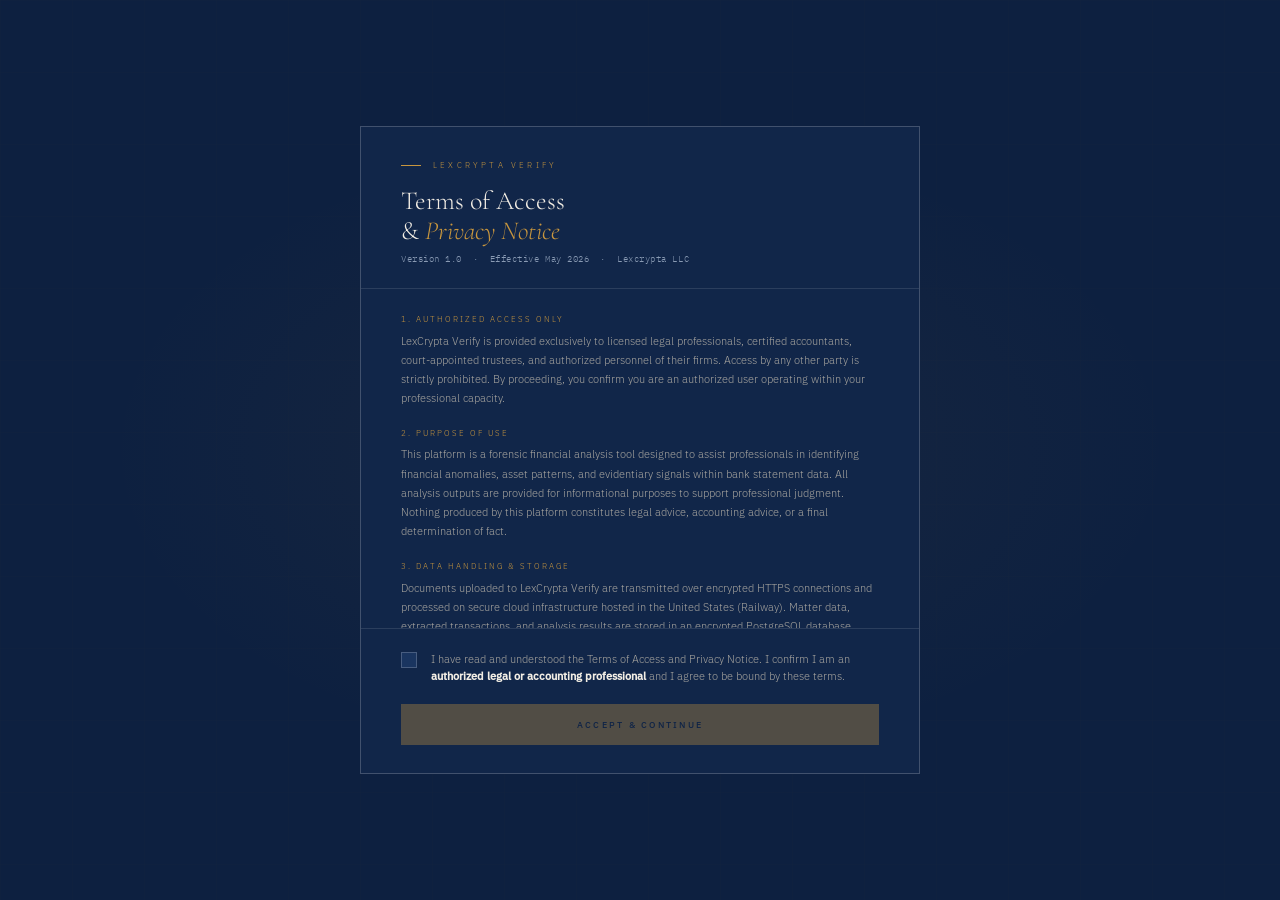
==== commit 13019031: "feat: add T&C and privacy acceptance gate before login" ====
--- a/verify-deploy/index.html
+++ b/verify-deploy/index.html
@@ -74,6 +74,33 @@
 /* ── CONTENT ── */
 .content{padding:32px 40px;flex:1}
 .view{display:none}.view.active{display:block}
+
+/* ════════════════════════════════
+   TERMS & PRIVACY
+════════════════════════════════ */
+#view-terms{display:flex;align-items:center;justify-content:center;min-height:100vh;padding:40px 20px;background:var(--navy);position:fixed;inset:0;z-index:500;overflow-y:auto}
+.tc-card{position:relative;z-index:2;width:100%;max-width:560px;border:1px solid var(--border2);background:var(--navy2)}
+.tc-head{padding:32px 40px 22px;border-bottom:1px solid var(--border)}
+.tc-kicker{font-size:8px;letter-spacing:.4em;text-transform:uppercase;color:var(--gold);display:flex;align-items:center;gap:12px;margin-bottom:14px}
+.tc-kicker::before{content:'';width:20px;height:1px;background:var(--gold)}
+.tc-h{font-family:var(--serif);font-size:26px;font-weight:300;color:var(--cream);line-height:1.15}
+.tc-h em{font-style:italic;color:var(--gold)}
+.tc-version{font-family:var(--mono);font-size:9px;color:var(--muted);margin-top:6px;letter-spacing:.06em}
+.tc-body{padding:24px 40px;max-height:340px;overflow-y:auto;border-bottom:1px solid var(--border)}
+.tc-body::-webkit-scrollbar{width:4px}.tc-body::-webkit-scrollbar-track{background:var(--navy3)}.tc-body::-webkit-scrollbar-thumb{background:var(--border2);border-radius:2px}
+.tc-section{margin-bottom:18px}
+.tc-section-title{font-size:8px;letter-spacing:.25em;text-transform:uppercase;color:var(--gold);margin-bottom:6px}
+.tc-section p{font-size:11px;color:rgba(220,210,190,.75);line-height:1.75;margin:0}
+.tc-footer{padding:22px 40px 28px}
+.tc-accept-row{display:flex;align-items:flex-start;gap:14px;margin-bottom:18px;cursor:pointer}
+.tc-checkbox{width:16px;height:16px;min-width:16px;border:1px solid var(--border2);background:var(--navy3);appearance:none;-webkit-appearance:none;cursor:pointer;margin-top:1px;position:relative;transition:border-color .2s,background .2s}
+.tc-checkbox:checked{background:var(--gold);border-color:var(--gold)}
+.tc-checkbox:checked::after{content:'✓';position:absolute;top:50%;left:50%;transform:translate(-50%,-50%);font-size:10px;color:var(--navy);font-weight:700}
+.tc-accept-label{font-size:11px;color:rgba(220,210,190,.75);line-height:1.6;cursor:pointer}
+.tc-accept-label strong{color:var(--cream)}
+.tc-btn{width:100%;padding:15px;background:var(--gold);color:var(--navy);font-size:9px;letter-spacing:.25em;text-transform:uppercase;font-weight:500;border:none;cursor:pointer;font-family:var(--sans);transition:background .2s,opacity .2s}
+.tc-btn:disabled{opacity:.35;cursor:not-allowed}
+.tc-btn:not(:disabled):hover{background:var(--gold2)}
 
 /* ════════════════════════════════
    LOGIN
@@ -483,6 +510,59 @@
 </head>
 <body>
 
+<!-- ════ TERMS & PRIVACY ════ -->
+<div id="view-terms" style="display:none">
+  <div class="login-bg"></div><div class="login-glow"></div>
+  <div class="tc-card">
+    <div class="tc-head">
+      <div class="tc-kicker">LexCrypta Verify</div>
+      <div class="tc-h">Terms of Access<br>&amp; <em>Privacy Notice</em></div>
+      <div class="tc-version">Version 1.0 &nbsp;·&nbsp; Effective May 2026 &nbsp;·&nbsp; Lexcrypta LLC</div>
+    </div>
+    <div class="tc-body" id="tcScrollBody">
+      <div class="tc-section">
+        <div class="tc-section-title">1. Authorized Access Only</div>
+        <p>LexCrypta Verify is provided exclusively to licensed legal professionals, certified accountants, court-appointed trustees, and authorized personnel of their firms. Access by any other party is strictly prohibited. By proceeding, you confirm you are an authorized user operating within your professional capacity.</p>
+      </div>
+      <div class="tc-section">
+        <div class="tc-section-title">2. Purpose of Use</div>
+        <p>This platform is a forensic financial analysis tool designed to assist professionals in identifying financial anomalies, asset patterns, and evidentiary signals within bank statement data. All analysis outputs are provided for informational purposes to support professional judgment. Nothing produced by this platform constitutes legal advice, accounting advice, or a final determination of fact.</p>
+      </div>
+      <div class="tc-section">
+        <div class="tc-section-title">3. Data Handling &amp; Storage</div>
+        <p>Documents uploaded to LexCrypta Verify are transmitted over encrypted HTTPS connections and processed on secure cloud infrastructure hosted in the United States (Railway). Matter data, extracted transactions, and analysis results are stored in an encrypted PostgreSQL database (Supabase) accessible only to authorized users of your licensed deployment. Lexcrypta LLC does not access, review, or share your uploaded documents or client data with any third party.</p>
+      </div>
+      <div class="tc-section">
+        <div class="tc-section-title">4. Your Professional Obligations</div>
+        <p>You remain solely responsible for ensuring that any documents uploaded comply with your professional duties of confidentiality, applicable privacy legislation (including but not limited to the Privacy Act, GDPR, or state equivalents), and any applicable court orders or obligations. You must have lawful authority to upload and process any documents submitted to this platform.</p>
+      </div>
+      <div class="tc-section">
+        <div class="tc-section-title">5. Accuracy &amp; No Warranty</div>
+        <p>Analysis signals are computational indicators derived from pattern matching and statistical inference across transaction data. Lexcrypta LLC makes no warranty, express or implied, as to the accuracy, completeness, or fitness for purpose of any analysis output. Outputs must be independently verified by qualified professionals before being relied upon in any legal, financial, or advisory context.</p>
+      </div>
+      <div class="tc-section">
+        <div class="tc-section-title">6. Intellectual Property</div>
+        <p>The LexCrypta Verify platform, including its algorithms, signal libraries, scoring systems, user interface, and all generated reports, is the proprietary intellectual property of Lexcrypta LLC. You may not reverse engineer, copy, redistribute, sublicense, or exploit any component of this platform beyond your licensed engagement scope.</p>
+      </div>
+      <div class="tc-section">
+        <div class="tc-section-title">7. Limitation of Liability</div>
+        <p>To the maximum extent permitted by law, Lexcrypta LLC shall not be liable for any direct, indirect, incidental, or consequential loss arising from your use of or reliance on this platform, including losses arising from errors, omissions, or system unavailability. Your use of LexCrypta Verify is entirely at your professional discretion and risk.</p>
+      </div>
+      <div class="tc-section">
+        <div class="tc-section-title">8. Privacy</div>
+        <p>Lexcrypta LLC collects platform usage metadata (login events, matter activity, feature usage) for service quality and product improvement purposes. This data does not include the content of uploaded documents or client matter details. We do not sell, rent, or share usage data with third parties. For full details, contact privacy@lexcrypta.com.</p>
+      </div>
+    </div>
+    <div class="tc-footer">
+      <label class="tc-accept-row">
+        <input type="checkbox" class="tc-checkbox" id="tcCheckbox" onchange="toggleTcBtn()">
+        <span class="tc-accept-label">I have read and understood the Terms of Access and Privacy Notice. I confirm I am an <strong>authorized legal or accounting professional</strong> and I agree to be bound by these terms.</span>
+      </label>
+      <button class="tc-btn" id="tcAcceptBtn" disabled onclick="acceptTerms()">Accept &amp; Continue</button>
+    </div>
+  </div>
+</div>
+
 <!-- ════ LICENSE ════ -->
 <div id="view-license" style="display:none;align-items:center;justify-content:center;min-height:100vh;padding:40px;background:var(--navy);position:fixed;inset:0;z-index:300">
   <div style="width:100%;max-width:420px">
@@ -1311,10 +1391,22 @@
     if(!runRes.ok) { stopLiveFeed(); throw new Error('Analysis failed'); }
     const result = await runRes.json();
 
-    // Drive bar to 100% and hold briefly so the user sees completion before overlay hides
+    // Stop polling — prevents it from touching the bar mid-animation
+    if (_liveFeedInterval) { clearInterval(_liveFeedInterval); _liveFeedInterval = null; }
+
     if (_lft) _lft.textContent = 'ANALYSIS COMPLETE';
-    if (_lfb) { _lfb.style.width = '100%'; }
-    await new Promise(r => setTimeout(r, 650));
+    if (_lfb) {
+      // Snap bar to at most 80% (no transition) so there is always a visible fill
+      const snapPct = Math.min(parseFloat(_lfb.style.width) || 22, 80);
+      _lfb.style.transition = 'none';
+      _lfb.style.width = snapPct + '%';
+      void _lfb.offsetWidth; // force layout so snap commits before next transition
+      // Drive smoothly to 100% over 3s guaranteed
+      _lfb.style.transition = 'width 3s ease';
+      _lfb.style.width = '100%';
+      // Flat wait: 3s fill + 1s hold at COMPLETE
+      await new Promise(r => setTimeout(r, 4000));
+    }
 
     // Render results into DOM, then hide overlay — no blank flash
     renderScanResults(result);
@@ -2095,9 +2187,24 @@
 /* ══ INIT ══ */
 document.addEventListener('DOMContentLoaded', async () => {
   document.getElementById('view-login').style.display = 'none';
+  document.getElementById('view-terms').style.display = 'none';
   document.getElementById('appShell').style.display = 'none';
+  if (sessionStorage.getItem('lx_terms_v1') === 'accepted') {
+    await checkLicense();
+  } else {
+    document.getElementById('view-terms').style.display = 'flex';
+  }
+});
+
+function toggleTcBtn() {
+  document.getElementById('tcAcceptBtn').disabled = !document.getElementById('tcCheckbox').checked;
+}
+
+async function acceptTerms() {
+  sessionStorage.setItem('lx_terms_v1', 'accepted');
+  document.getElementById('view-terms').style.display = 'none';
   await checkLicense();
-});
+}
 
 async function checkLicense() {
   try {
